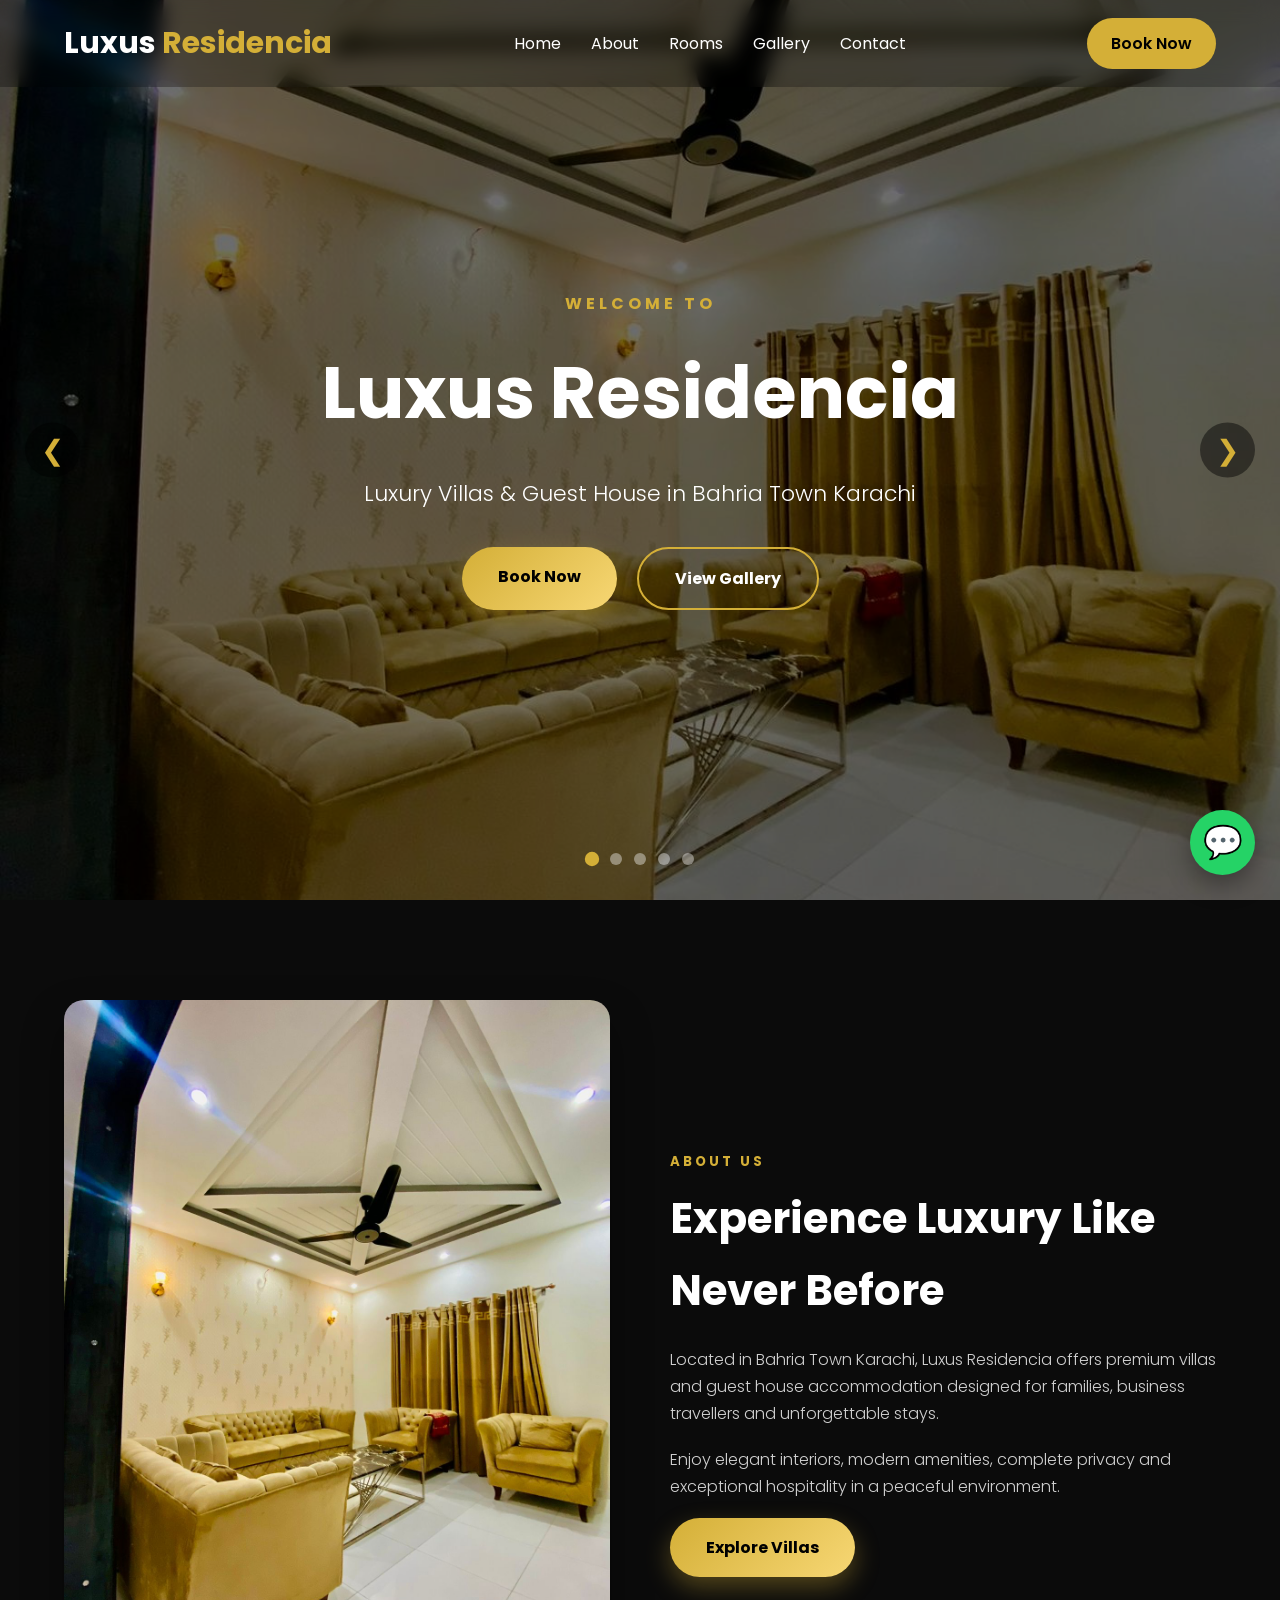
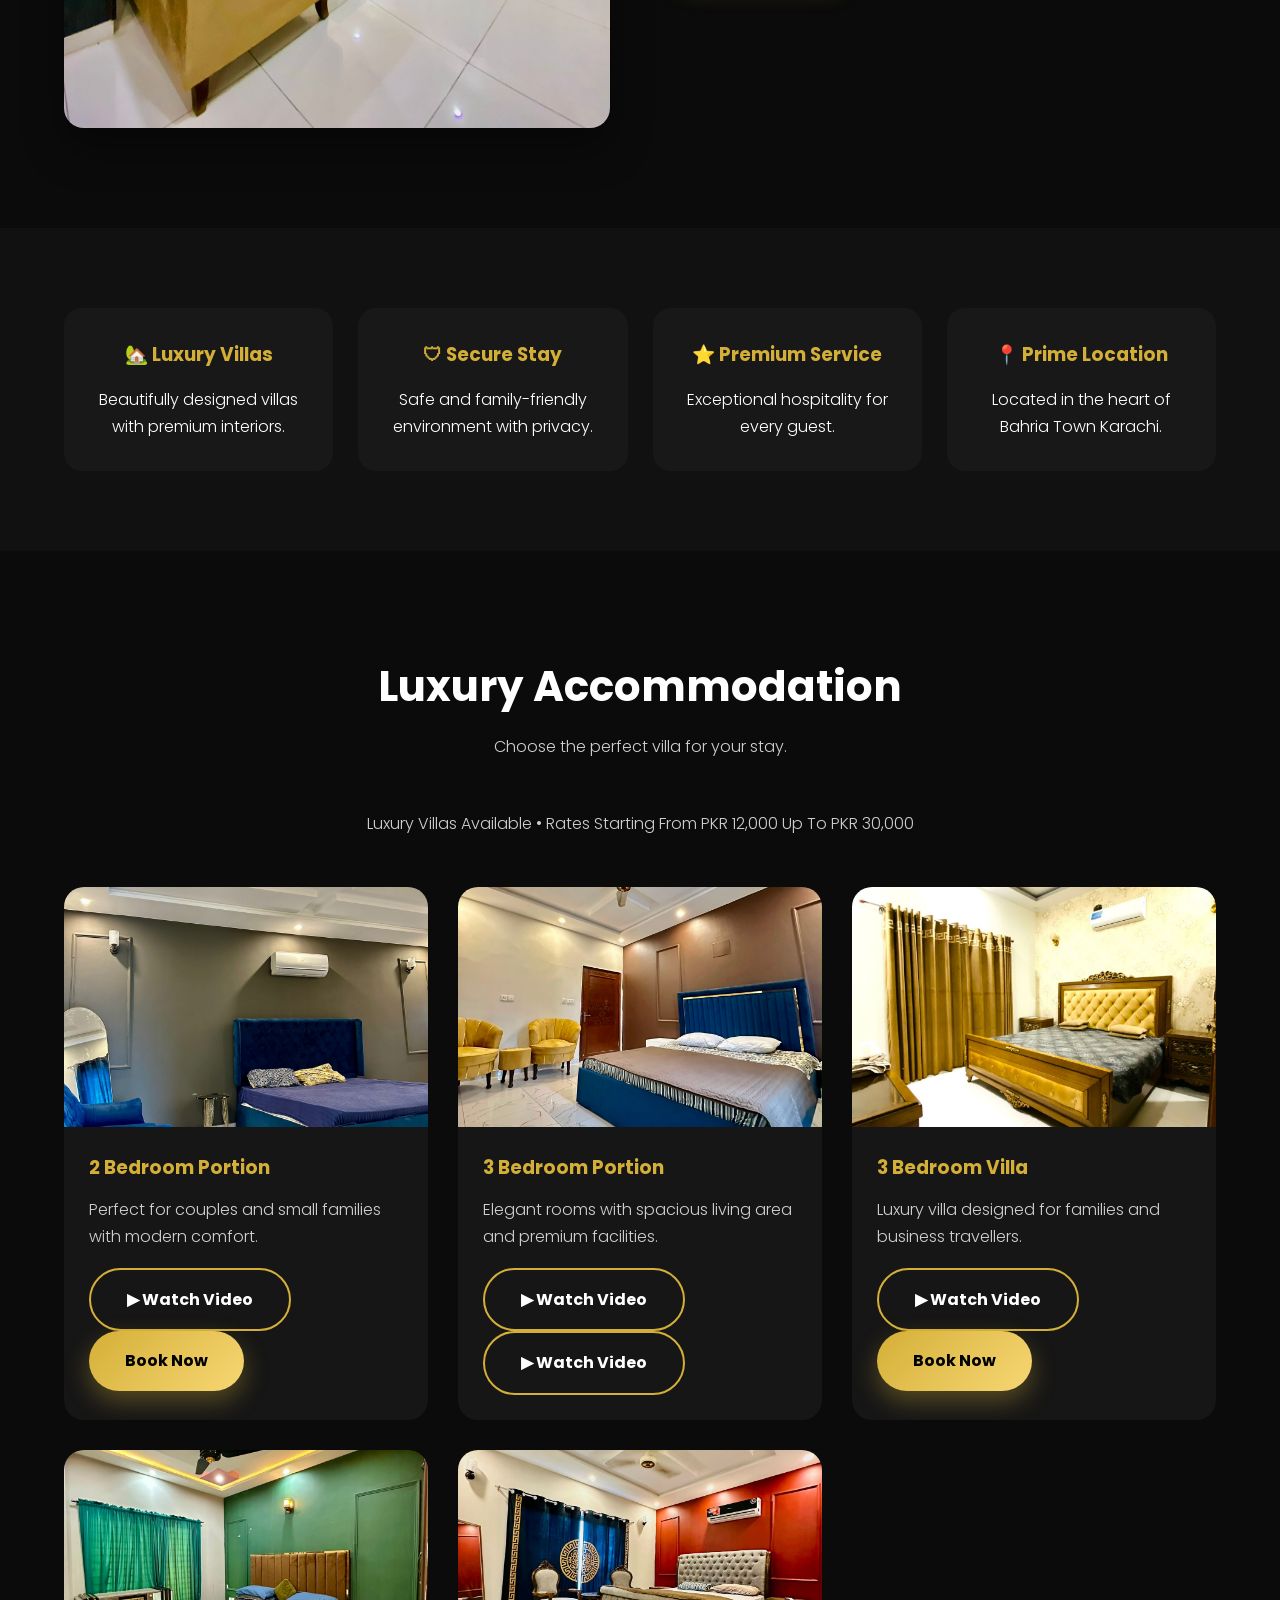
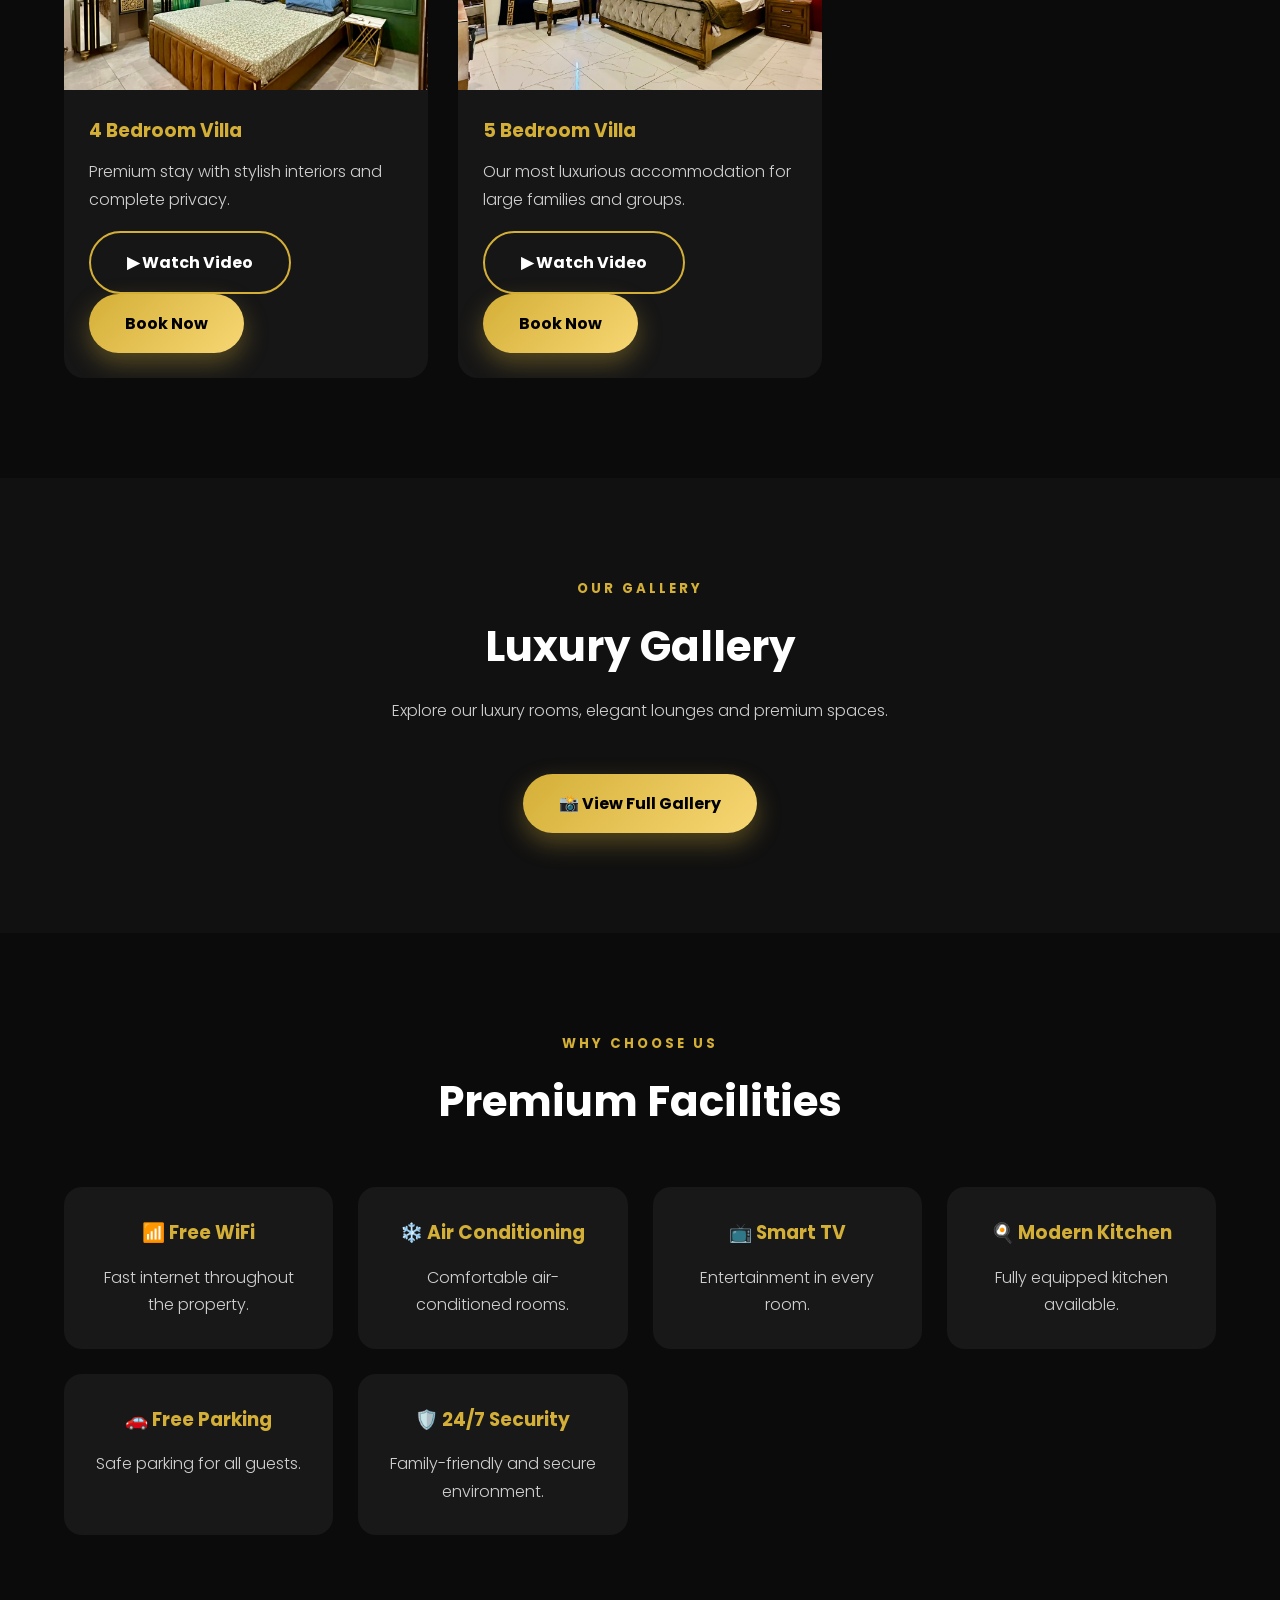
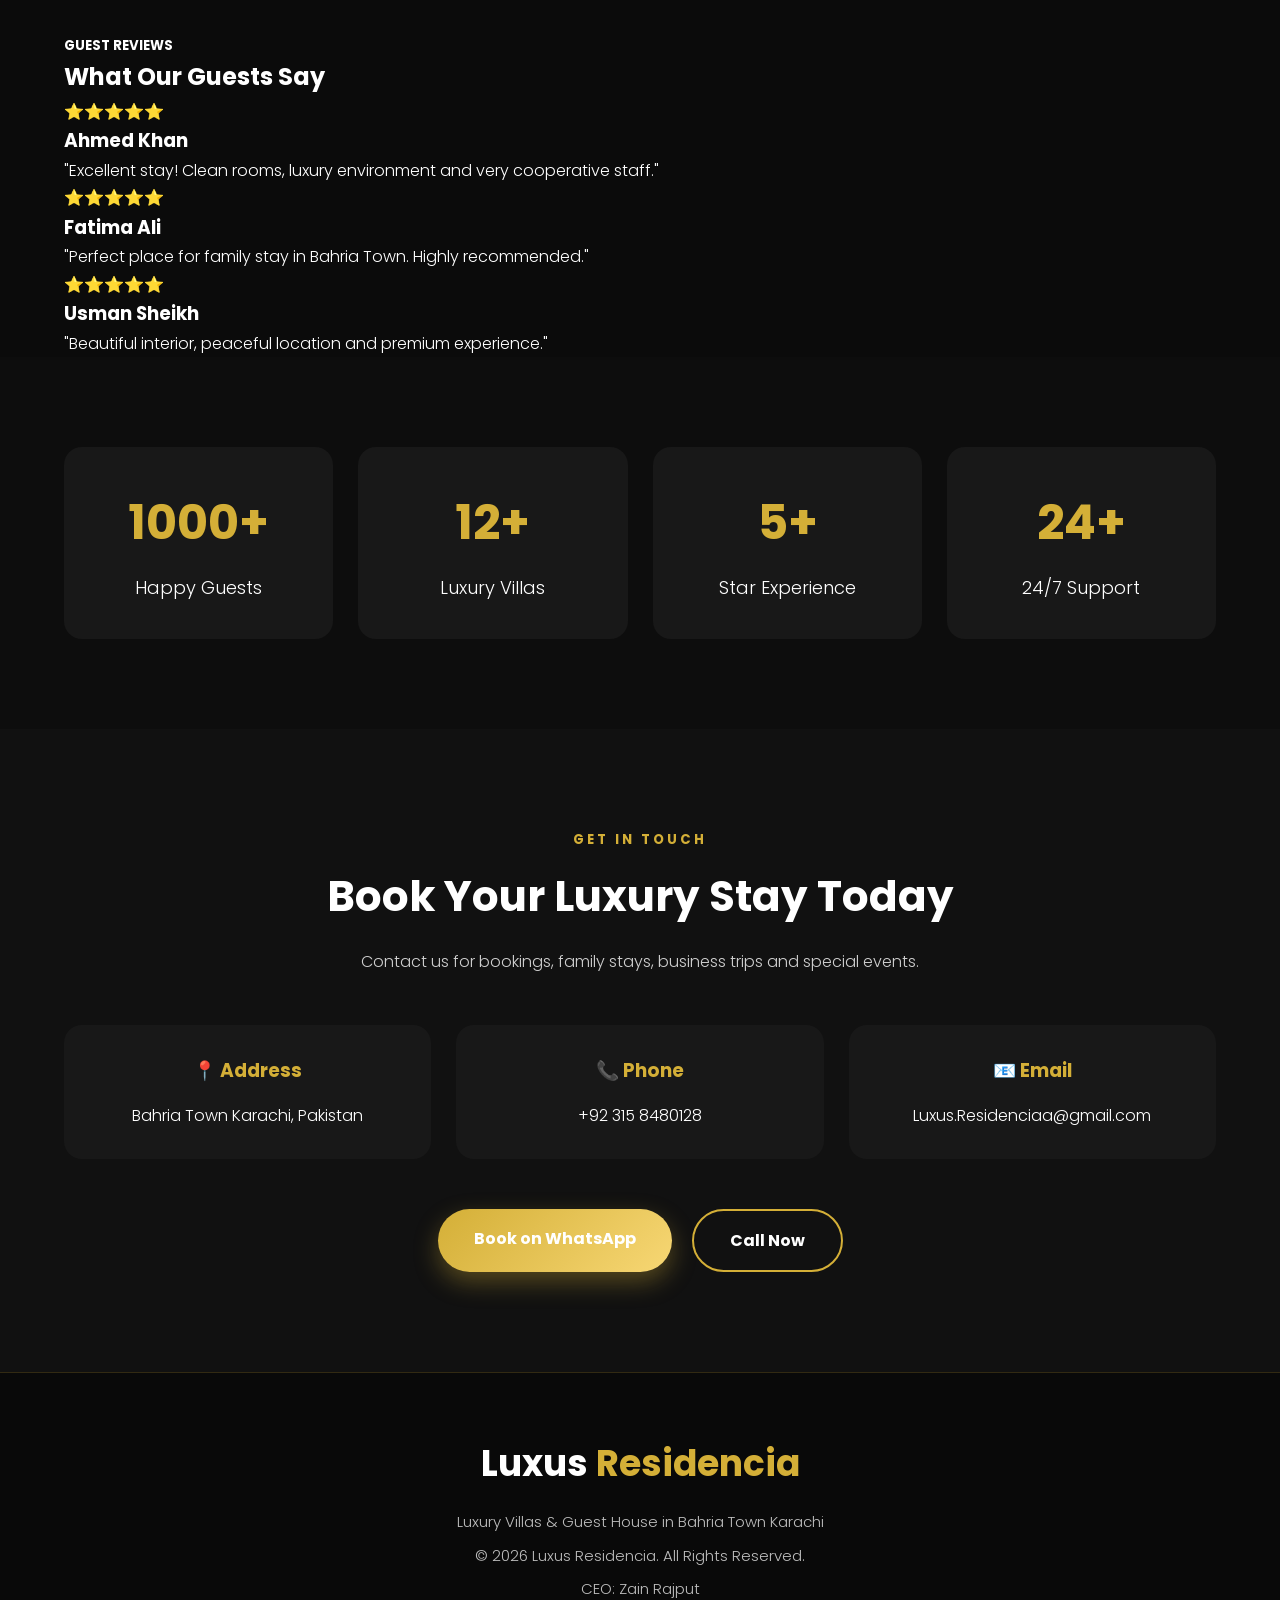
==== index.html @ aa90c777 "Update index.html" ====
<!DOCTYPE html>
<html lang="en">
<head>

<meta charset="UTF-8">
<meta name="viewport" content="width=device-width, initial-scale=1.0">

<title>Luxus Residencia | Luxury Villas in Bahria Town Karachi</title>

<meta name="description" content="Luxury Villas & Guest House in Bahria Town Karachi">

<link rel="stylesheet" href="style.css">

<link rel="stylesheet" href="https://unpkg.com/aos@2.3.4/dist/aos.css">

<link rel="preconnect" href="https://fonts.googleapis.com">
<link rel="preconnect" href="https://fonts.gstatic.com" crossorigin>

<link href="https://fonts.googleapis.com/css2?family=Poppins:wght@300;400;500;600;700&display=swap" rel="stylesheet">

</head>

<body>

<header>

<div class="container">

<a href="#" class="logo">

Luxus <span>Residencia</span>

</a>

<div class="menu-toggle">
☰
</div>

<nav>

<a href="#home">Home</a>

<a href="#about">About</a>

<a href="#rooms">Rooms</a>

<a href="#gallery">Gallery</a>

<a href="#contact">Contact</a>

</nav>

<a href="https://wa.me/923158480128" class="book-btn">

Book Now

</a>

</div>

</header>

<section id="home" class="hero">

<div class="slider">

<div class="slide active" style="background-image:url('assets/images/73622761-bc6d-4f70-af88-040042ba6a45.jpeg');"></div>

<div class="slide" style="background-image:url('assets/images/b86ce86a-72ea-4d7c-b155-952bad46bfec.jpeg');"></div>

<div class="slide" style="background-image:url('assets/images/0df788c8-f683-4eb8-944d-8cddc53eee13.jpeg');"></div>

<div class="slide" style="background-image:url('assets/images/e236e7cc-f355-461d-840b-bfc8ca16a40f.jpeg');"></div>

<div class="slide" style="background-image:url('assets/images/c1f268db-6c2a-49a6-a8f5-987cd6724ee6.jpeg');"></div>

<div class="overlay"></div>

</div>

<div class="hero-content" data-aos="zoom-in">

<h4>WELCOME TO</h4>

<h1>Luxus Residencia</h1>

<p>

Luxury Villas & Guest House in Bahria Town Karachi

</p>

<div class="hero-buttons">

<a href="https://wa.me/923158480128" class="btn">

Book Now

</a>

<a href="#gallery" class="btn outline">

View Gallery

</a>

</div>

</div>

<div class="slider-controls">
    <button id="prevSlide">&#10094;</button>
    <button id="nextSlide">&#10095;</button>
</div>

<div class="slider-dots">
    <span class="dot active"></span>
    <span class="dot"></span>
    <span class="dot"></span>
    <span class="dot"></span>
    <span class="dot"></span>
</div>

</section>

<section id="about" class="about" data-aos="fade-up">

<div class="container">

<div class="about-image">

<img src="assets/images/73622761-bc6d-4f70-af88-040042ba6a45.jpeg" alt="Luxus Residencia Lounge">

</div>

<div class="about-content">

<h5>ABOUT US</h5>

<h2>Experience Luxury Like Never Before</h2>

<p>

Located in Bahria Town Karachi, Luxus Residencia offers premium villas and guest house accommodation designed for families, business travellers and unforgettable stays.

</p>

<p>

Enjoy elegant interiors, modern amenities, complete privacy and exceptional hospitality in a peaceful environment.

</p>

<a href="#rooms" class="btn">

Explore Villas

</a>

</div>

</div>

</section>

<section class="features">

<div class="container">

<div class="feature-card">

<h3>🏡 Luxury Villas</h3>

<p>Beautifully designed villas with premium interiors.</p>

</div>

<div class="feature-card">

<h3>🛡 Secure Stay</h3>

<p>Safe and family-friendly environment with privacy.</p>

</div>

<div class="feature-card">

<h3>⭐ Premium Service</h3>

<p>Exceptional hospitality for every guest.</p>

</div>

<div class="feature-card">

<h3>📍 Prime Location</h3>

<p>Located in the heart of Bahria Town Karachi.</p>

</div>

</div>

</section>

<section id="rooms" class="rooms">

<div class="container">

<h2>Luxury Accommodation</h2>

<p class="section-text">

Choose the perfect villa for your stay.

</p>

<p class="section-text">
Luxury Villas Available • Rates Starting From PKR 12,000 Up To PKR 30,000
</p>

<div class="room-grid">

<div class="room-card">

<img src="assets/images/b86ce86a-72ea-4d7c-b155-952bad46bfec.jpeg" alt="2 Bedroom Portion">

<div class="room-content">

<h3>2 Bedroom Portion</h3>

<p>Perfect for couples and small families with modern comfort.</p>

  
<a href="2bed-video.html" class="btn outline">
▶ Watch Video
</a>


<a href="https://wa.me/923158480128" class="btn">
Book Now
</a>

</div>

</div>

<div class="room-card">

<img src="assets/images/bd69c52e-aa39-4967-a890-5e2aaa2ffd8e.jpeg" alt="3 Bedroom Portion">

<div class="room-content">

<h3>3 Bedroom Portion</h3>

<p>Elegant rooms with spacious living area and premium facilities.</p>


<a href="assets/videos/48afcce3-6dfc-4bf8-9d96-36359e95336b.mp4"

class="btn outline">
▶ Watch Video
</a>


<a href="3bed-portion-video.html" class="btn outline">
▶ Watch Video
</a>

</div>

</div>

<div class="room-card">

<img src="assets/images/c1f268db-6c2a-49a6-a8f5-987cd6724ee6.jpeg" alt="3 Bedroom Villa">

<div class="room-content">

<h3>3 Bedroom Villa</h3>

<p>Luxury villa designed for families and business travellers.</p>

  
<a href="assets/videos/73c7a2af-4c19-4d70-87aa-6e0ea548b5a5.mov"

class="btn outline">
▶ Watch Video
</a>


<a href="https://wa.me/923158480128" class="btn">
Book Now
</a>

</div>

</div>

<div class="room-card">

<img src="assets/images/be29e044-446a-40db-a747-fe86ca1f7066.jpeg" alt="4 Bedroom Villa">

<div class="room-content">

<h3>4 Bedroom Villa</h3>

<p>Premium stay with stylish interiors and complete privacy.</p>


<a href="assets/videos/627deb5b-4187-4fb4-9457-8796ba1899fa.mp4"

class="btn outline">
▶ Watch Video
</a>


<a href="https://wa.me/923158480128" class="btn">
Book Now
</a>

</div>

</div>

<div class="room-card">

<img src="assets/images/ca168af1-ffed-423a-b455-b1e4827cb5eb.jpeg" alt="5 Bedroom Villa">

<div class="room-content">

<h3>5 Bedroom Villa</h3>

<p>Our most luxurious accommodation for large families and groups.</p>

  
<a href="assets/videos/7b8f4e2d-7a87-454f-a47c-8b74ba7e536a.mp4"

class="btn outline">
▶ Watch Video
</a>


<a href="https://wa.me/923158480128" class="btn">
Book Now
</a>
    
</div>

</div>

</div>

</div>

</section>

<section id="gallery" class="gallery-section">

<div class="container">

<h5>OUR GALLERY</h5>

<h2>Luxury Gallery</h2>

<p class="section-text">
Explore our luxury rooms, elegant lounges and premium spaces.
</p>

<div style="text-align:center; margin-top:40px;">

<a href="gallery.html" class="btn">
📸 View Full Gallery
</a>

</div>

</div>

</section>

<section class="amenities">

<div class="container">

<h5>WHY CHOOSE US</h5>

<h2>Premium Facilities</h2>

<div class="amenities-grid">

<div class="amenity">
<h3>📶 Free WiFi</h3>
<p>Fast internet throughout the property.</p>
</div>

<div class="amenity">
<h3>❄️ Air Conditioning</h3>
<p>Comfortable air-conditioned rooms.</p>
</div>

<div class="amenity">
<h3>📺 Smart TV</h3>
<p>Entertainment in every room.</p>
</div>

<div class="amenity">
<h3>🍳 Modern Kitchen</h3>
<p>Fully equipped kitchen available.</p>
</div>

<div class="amenity">
<h3>🚗 Free Parking</h3>
<p>Safe parking for all guests.</p>
</div>

<div class="amenity">
<h3>🛡️ 24/7 Security</h3>
<p>Family-friendly and secure environment.</p>
</div>

</div>

</div>

</section>

<section class="reviews">

<div class="container">

<h5>GUEST REVIEWS</h5>

<h2>What Our Guests Say</h2>

<div class="review-grid">

<div class="review-card">
⭐⭐⭐⭐⭐
<h3>Ahmed Khan</h3>
<p>"Excellent stay! Clean rooms, luxury environment and very cooperative staff."</p>
</div>

<div class="review-card">
⭐⭐⭐⭐⭐
<h3>Fatima Ali</h3>
<p>"Perfect place for family stay in Bahria Town. Highly recommended."</p>
</div>

<div class="review-card">
⭐⭐⭐⭐⭐
<h3>Usman Sheikh</h3>
<p>"Beautiful interior, peaceful location and premium experience."</p>
</div>

</div>

</div>

</section>
 <section class="stats">

<div class="container">

<div class="stats-grid">

<div class="stat-box">
<h2 class="counter" data-target="1000">0</h2>
<p>Happy Guests</p>
</div>

<div class="stat-box">
<h2 class="counter" data-target="12">0</h2>
<p>Luxury Villas</p>
</div>

<div class="stat-box">
<h2 class="counter" data-target="5">0</h2>
<p>Star Experience</p>
</div>

<div class="stat-box">
<h2 class="counter" data-target="24">0</h2>
<p>24/7 Support</p>
</div>

</div>

</div>

</section> 
<section id="contact" class="contact">

<div class="container">

<h5>GET IN TOUCH</h5>

<h2>Book Your Luxury Stay Today</h2>

<p class="section-text">

Contact us for bookings, family stays, business trips and special events.

</p>

<div class="contact-grid">

<div class="contact-card">

<h3>📍 Address</h3>

<p>Bahria Town Karachi, Pakistan</p>

</div>

<div class="contact-card">

<h3>📞 Phone</h3>

<p>+92 315 8480128</p>

</div>

<div class="contact-card">

<h3>📧 Email</h3>

<p>Luxus.Residenciaa@gmail.com</p>

</div>

</div>

<div class="contact-buttons">

<a href="https://wa.me/923158480128" class="btn">
Book on WhatsApp
</a>

<a href="tel:+923158480128" class="btn outline">
Call Now
</a>

</div>

</div>

</section>


<footer>

<div class="container">

<h2>Luxus <span>Residencia</span></h2>

<p>
Luxury Villas & Guest House in Bahria Town Karachi
</p>

<p>
© 2026 Luxus Residencia. All Rights Reserved.
</p>

<p>
CEO: Zain Rajput
</p>

</div>

</footer>

<a href="https://wa.me/923158480128" class="whatsapp" target="_blank">
💬
</a>

<script src="script.js?v=999"></script>

<script src="https://unpkg.com/aos@2.3.4/dist/aos.js"></script>

<script>
AOS.init({
duration:1000,
once:true
});
</script>

<div id="loader">
    <h1>Luxus <span>Residencia</span></h1>
</div>

<div id="lightbox" class="lightbox">
    <span class="close-lightbox">&times;</span>
    <img id="lightbox-img" src="" alt="">
</div>


<div id="videoPopup" class="video-popup">
    <div class="video-box">
        <span class="close-video">&times;</span>
        <div id="videoPopup" class="video-popup">
    <div class="video-box">
        <span class="close-video">&times;</span>
        <video id="popupVideo" controls playsinline></video>
    </div>
</div>
    </div>
</div>



</body>
---- style.css ----
/* ===========================
   RESET
=========================== */

*{
margin:0;
padding:0;
box-sizing:border-box;
}

html{
scroll-behavior:smooth;
}

body{
font-family:'Poppins',sans-serif;
background:#0b0b0b;
color:#ffffff;
line-height:1.7;
overflow-x:hidden;
}

img{
width:100%;
display:block;
}

a{
text-decoration:none;
}

.container{
width:90%;
max-width:1200px;
margin:auto;
}

/* ===========================
HEADER
=========================== */

header{
position:fixed;
top:0;
left:0;
width:100%;
z-index:1000;
background:rgba(0,0,0,.25);
backdrop-filter:blur(10px);
-webkit-backdrop-filter:blur(10px);
transition:all .4s ease;
}

header .container{
display:flex;
justify-content:space-between;
align-items:center;
padding:18px 0;
}

.logo{
font-size:30px;
font-weight:700;
color:#fff;
}

.logo span{
color:#d4af37;
}

nav{
display:flex;
gap:30px;
}

nav a{
color:#fff;
font-size:16px;
transition:.3s;
}

nav a:hover{
color:#d4af37;
}

.book-btn{
background:#d4af37;
color:#000;
padding:12px 24px;
border-radius:40px;
font-weight:600;
transition:.3s;
}

.book-btn:hover{
transform:translateY(-3px);
}

/* ===========================
HERO
=========================== */

.hero{
position:relative;
height:100vh;
display:flex;
align-items:center;
justify-content:center;
text-align:center;
overflow:hidden;
}

.overlay{
position:absolute;
inset:0;
background:rgba(0,0,0,.60);
}

.hero-content{
position:relative;
z-index:2;
max-width:800px;
padding:20px;
}

.hero-content h4{
letter-spacing:4px;
color:#d4af37;
margin-bottom:15px;
}

.hero-content h1{
font-size:72px;
margin-bottom:20px;
}

.hero-content p{
font-size:22px;
margin-bottom:35px;
}

.hero-buttons{
display:flex;
justify-content:center;
gap:20px;
flex-wrap:wrap;
}

.btn{
background:linear-gradient(135deg,#d4af37,#f7d774);
color:#000;
padding:16px 36px;
border-radius:50px;
font-weight:700;
display:inline-block;
text-decoration:none;
box-shadow:0 10px 25px rgba(212,175,55,.35);
transition:all .35s ease;
}

.btn:hover{
transform:translateY(-6px) scale(1.05);
box-shadow:0 18px 35px rgba(212,175,55,.55);
}

.outline{
background:transparent;
color:#fff;
border:2px solid #d4af37;
box-shadow:none;
}

.outline:hover{
background:#d4af37;
color:#000;
transform:translateY(-6px) scale(1.05);
box-shadow:0 18px 35px rgba(212,175,55,.45);
}

/* ===========================
ABOUT
=========================== */

.about{
padding:100px 0;
}

.about .container{
display:grid;
grid-template-columns:1fr 1fr;
gap:60px;
align-items:center;
}

.about-image img{
border-radius:20px;
box-shadow:0 20px 40px rgba(0,0,0,.4);
}

.about-content h5{
color:#d4af37;
letter-spacing:3px;
margin-bottom:10px;
}

.about-content h2{
font-size:42px;
margin-bottom:20px;
}

.about-content p{
color:#d0d0d0;
margin-bottom:18px;
}


/* ===========================
FEATURES
=========================== */

.features{
padding:80px 0;
background:#111;
}

.features .container{
display:grid;
grid-template-columns:repeat(auto-fit,minmax(240px,1fr));
gap:25px;
}

.feature-card{
background:#181818;
padding:30px;
border-radius:18px;
text-align:center;
transition:.35s;
border:1px solid transparent;
}

.feature-card:hover{
transform:translateY(-8px);
border-color:#d4af37;
}

.feature-card h3{
margin-bottom:15px;
color:#d4af37;
}


/* ===========================
ROOMS
=========================== */

.rooms{
padding:100px 0;
}

.rooms h2{
text-align:center;
font-size:42px;
margin-bottom:10px;
}

.section-text{
text-align:center;
color:#cfcfcf;
margin-bottom:50px;
}

.room-grid{
display:grid;
grid-template-columns:repeat(auto-fit,minmax(320px,1fr));
gap:30px;
}

.room-card{
background:#161616;
border-radius:20px;
overflow:hidden;
transition:.35s;
}

.room-card:hover{
transform:translateY(-10px);
}

.room-card img{
height:240px;
object-fit:cover;
}

.room-content{
padding:25px;
}

.room-content h3{
margin-bottom:12px;
color:#d4af37;
}

.room-content p{
color:#d0d0d0;
margin-bottom:18px;
}

.room-content h4{
margin-bottom:20px;
font-size:22px;
}

/* ===========================
GALLERY
=========================== */

.gallery-section{
padding:100px 0;
background:#111;
}

.gallery-section h5{
text-align:center;
color:#d4af37;
letter-spacing:3px;
margin-bottom:10px;
}

.gallery-section h2{
text-align:center;
font-size:42px;
margin-bottom:15px;
}

.gallery-grid{
display:grid;
grid-template-columns:repeat(auto-fit,minmax(280px,1fr));
gap:20px;
margin-top:50px;
}

.gallery-grid img{
width:100%;
height:250px;
object-fit:cover;
border-radius:18px;
cursor:pointer;
transition:.4s;
box-shadow:0 10px 25px rgba(0,0,0,.35);
}

.gallery-grid img:hover{
transform:scale(1.05);
}


/* ===========================
AMENITIES
=========================== */

.amenities{
padding:100px 0;
}

.amenities h5{
text-align:center;
color:#d4af37;
letter-spacing:3px;
margin-bottom:10px;
}

.amenities h2{
text-align:center;
font-size:42px;
margin-bottom:50px;
}

.amenities-grid{
display:grid;
grid-template-columns:repeat(auto-fit,minmax(250px,1fr));
gap:25px;
}

.amenity{
background:#181818;
padding:30px;
border-radius:18px;
text-align:center;
transition:.35s;
}

.amenity:hover{
transform:translateY(-8px);
background:#202020;
}

.amenity h3{
color:#d4af37;
margin-bottom:15px;
}

.amenity p{
color:#d0d0d0;
}


/* ===========================
CONTACT
=========================== */

.contact{
padding:100px 0;
background:#111;
}

.contact h5{
text-align:center;
color:#d4af37;
letter-spacing:3px;
margin-bottom:10px;
}

.contact h2{
text-align:center;
font-size:42px;
margin-bottom:15px;
}

.contact-grid{
display:grid;
grid-template-columns:repeat(auto-fit,minmax(250px,1fr));
gap:25px;
margin:50px 0;
}

.contact-card{
background:#181818;
padding:30px;
border-radius:18px;
text-align:center;
}

.contact-card h3{
color:#d4af37;
margin-bottom:15px;
}

.contact-buttons{
display:flex;
justify-content:center;
gap:20px;
flex-wrap:wrap;
margin-top:20px;
}

/* ===========================
FOOTER
=========================== */

footer{
background:#090909;
padding:60px 0 30px;
text-align:center;
border-top:1px solid rgba(212,175,55,.2);
}

footer h2{
font-size:36px;
margin-bottom:15px;
color:#fff;
}

footer h2 span{
color:#d4af37;
}

footer p{
color:#bdbdbd;
margin:8px 0;
font-size:15px;
}


/* ===========================
SCROLLBAR
=========================== */

::-webkit-scrollbar{
width:10px;
}

::-webkit-scrollbar-track{
background:#111;
}

::-webkit-scrollbar-thumb{
background:#d4af37;
border-radius:10px;
}

::-webkit-scrollbar-thumb:hover{
background:#c19b2d;
}


/* ===========================
ANIMATIONS
=========================== */

@keyframes fadeUp{

from{
opacity:0;
transform:translateY(50px);
}

to{
opacity:1;
transform:translateY(0);
}

}

.hero-content,
.about-content,
.feature-card,
.room-card,
.gallery-grid img,
.amenity,
.contact-card{
animation:fadeUp .8s ease;
}


/* ===========================
RESPONSIVE
=========================== */

@media (max-width:992px){

.about .container{
grid-template-columns:1fr;
gap:40px;
}

.hero-content h1{
font-size:56px;
}

.rooms h2,
.gallery-section h2,
.amenities h2,
.contact h2,
.about-content h2{
font-size:36px;
}

}

@media (max-width:768px){

header .container{
flex-direction:column;
gap:15px;
padding:15px 0;
}

nav{
flex-wrap:wrap;
justify-content:center;
gap:15px;
}

.hero{
padding:0 20px;
}

.hero-content h1{
font-size:42px;
}

.hero-content p{
font-size:18px;
}

.hero-buttons{
flex-direction:column;
align-items:center;
}

.book-btn{
display:none;
}

.about,
.rooms,
.gallery-section,
.amenities,
.contact{
padding:70px 0;
}

}

@media (max-width:480px){

.logo{
font-size:24px;
}

.hero-content h1{
font-size:34px;
}

.hero-content h4{
font-size:14px;
letter-spacing:2px;
}

.btn{
width:100%;
text-align:center;
}

.room-grid,
.gallery-grid,
.amenities-grid,
.contact-grid{
grid-template-columns:1fr;
}

}

/* ===========================
FINAL EFFECTS
=========================== */

section{
scroll-margin-top:100px;
}

.btn,
.book-btn,
.room-card,
.feature-card,
.amenity,
.contact-card,
.gallery-grid img{
transition:all .35s ease;
}

.room-card:hover,
.feature-card:hover,
.amenity:hover,
.contact-card:hover{
box-shadow:0 20px 40px rgba(212,175,55,.20);
}

.gallery-grid img:hover{
box-shadow:0 20px 40px rgba(212,175,55,.30);
}

.about-image img,
.room-card img{
transition:transform .5s ease;
}

.about-image:hover img,
.room-card:hover img{
transform:scale(1.08);
}

h1,h2,h3,h4,h5{
font-weight:700;
}

p{
font-weight:300;
}

::selection{
background:#d4af37;
color:#000;
}

body{
animation:pageFade .8s ease;
}

@keyframes pageFade{
from{
opacity:0;
}
to{
opacity:1;
}
}

html{
    scroll-padding-top:90px;
}

.contact a{
color:#ffffff;
text-decoration:none;
}

.contact a:hover{
color:#d4af37;
}

/* WhatsApp Floating Button */

.whatsapp{
position:fixed;
bottom:25px;
right:25px;
width:65px;
height:65px;
background:#25D366;
color:#fff;
font-size:32px;
display:flex;
justify-content:center;
align-items:center;
border-radius:50%;
box-shadow:0 10px 25px rgba(0,0,0,.35);
z-index:9999;
transition:.3s;
}

.whatsapp:hover{
transform:scale(1.12);
box-shadow:0 15px 35px rgba(37,211,102,.45);
}

header.scrolled{
background:#0b0b0b;
box-shadow:0 8px 25px rgba(0,0,0,.45);
}

/* ===========================
MOBILE MENU
=========================== */

.menu-toggle{
display:none;
font-size:30px;
color:#fff;
cursor:pointer;
}

@media (max-width:768px){

.menu-toggle{
display:block;
}

nav{
display:none;
flex-direction:column;
position:absolute;
top:80px;
left:0;
width:100%;
background:#111;
padding:20px 0;
}

nav.active{
display:flex;
}

nav a{
margin:12px 0;
text-align:center;
}

}

.hero-content h4{
animation:fadeDown 1s ease;
}

.hero-content h1{
animation:fadeUp 1.2s ease;
}

.hero-content p{
animation:fadeUp 1.4s ease;
}

.hero-buttons{
animation:fadeUp 1.6s ease;
}

@keyframes fadeDown{
from{
opacity:0;
transform:translateY(-40px);
}
to{
opacity:1;
transform:translateY(0);
}
}

@keyframes fadeUp{
from{
opacity:0;
transform:translateY(40px);
}
to{
opacity:1;
transform:translateY(0);
}
}m

/* LOADER */

#loader{
position:fixed;
top:0;
left:0;
width:100%;
height:100%;
background:#0b0b0b;
display:flex;
justify-content:center;
align-items:center;
z-index:99999;
transition:opacity .6s ease, visibility .6s ease;
}

#loader h1{
font-size:48px;
color:#fff;
}

#loader span{
color:#d4af37;
}

#loader.hide{
opacity:0;
visibility:hidden;
}

/* Stats Section */

.stats{
padding:90px 0;
background:#0d0d0d;
}

.stats-grid{
display:grid;
grid-template-columns:repeat(auto-fit,minmax(180px,1fr));
gap:25px;
text-align:center;
}

.stat-box{
background:#181818;
padding:35px;
border-radius:18px;
transition:.3s;
}

.stat-box:hover{
transform:translateY(-8px);
}

.stat-box h2{
font-size:48px;
color:#d4af37;
margin-bottom:10px;
}

.stat-box p{
color:#fff;
font-size:18px;
}

/* ===========================
GALLERY PAGE
=========================== */

.gallery-header{
padding:30px 0;
background:#0b0b0b;
border-bottom:1px solid rgba(212,175,55,.2);
}

.gallery-header .container{
display:flex;
justify-content:space-between;
align-items:center;
}

.gallery-page{
padding:80px 0;
background:#111;
min-height:100vh;
}

.gallery-page h5{
color:#d4af37;
letter-spacing:3px;
text-align:center;
margin-bottom:10px;
}

.gallery-page h2{
text-align:center;
font-size:42px;
margin-bottom:15px;
}

.gallery-page .section-text{
text-align:center;
max-width:700px;
margin:0 auto 50px;
color:#ccc;
}

.gallery-grid{
display:grid;
grid-template-columns:repeat(auto-fit,minmax(300px,1fr));
gap:25px;
}

.gallery-grid img{
width:100%;
height:250px;
object-fit:cover;
border-radius:18px;
cursor:pointer;
transition:.35s;
box-shadow:0 10px 30px rgba(0,0,0,.35);
}

.gallery-grid img:hover{
transform:scale(1.05);
box-shadow:0 20px 40px rgba(212,175,55,.25);
}

.slider{
position:absolute;
top:0;
left:0;
width:100%;
height:100%;
z-index:0;
overflow:hidden;
}

.slide{
position:absolute;
width:100%;
height:100%;
background-size:cover;
background-position:center;
opacity:0;
transition:opacity 1.5s ease-in-out;
}

.slide.active{
opacity:1;
}

.overlay{
position:absolute;
top:0;
left:0;
width:100%;
height:100%;
background:rgba(0,0,0,.55);
z-index:1;
}

.hero-content{
position:relative;
z-index:2;
}

/* ===== Slider Controls ===== */

.slider-controls{
position:absolute;
top:50%;
left:0;
width:100%;
display:flex;
justify-content:space-between;
transform:translateY(-50%);
padding:0 25px;
z-index:5;
pointer-events:none;
}

.slider-controls button{
pointer-events:auto;
width:55px;
height:55px;
border:none;
border-radius:50%;
background:rgba(0,0,0,.45);
color:#d4af37;
font-size:28px;
cursor:pointer;
transition:.3s;
}

.slider-controls button:hover{
background:#d4af37;
color:#000;
}

.slider-dots{
position:absolute;
bottom:35px;
left:50%;
transform:translateX(-50%);
display:flex;
gap:12px;
z-index:5;
}

.slider-dots .dot{
width:12px;
height:12px;
border-radius:50%;
background:rgba(255,255,255,.4);
cursor:pointer;
transition:.3s;
}

.slider-dots .dot.active{
background:#d4af37;
transform:scale(1.2);
}

/* VIDEO POPUP */

.video-popup{
display:none;
position:fixed;
top:0;
left:0;
width:100%;
height:100%;
background:rgba(0,0,0,.92);
justify-content:center;
align-items:center;
z-index:9999;
}

.video-popup.active{
display:flex;
}

.video-box{
position:relative;
width:90%;
max-width:900px;
}

.video-box video{
width:100%;
border-radius:15px;
}

.close-video{
position:absolute;
top:-45px;
right:0;
font-size:40px;
color:#fff;
cursor:pointer;
}

/* ===== Premium Lightbox ===== */

.lightbox{
    position:fixed;
    inset:0;
    background:rgba(0,0,0,.92);
    display:none;
    justify-content:center;
    align-items:center;
    z-index:99999;
    padding:20px;
}

.lightbox.active{
    display:flex;
}

.lightbox img{
    max-width:95%;
    max-height:90vh;
    border-radius:18px;
    box-shadow:0 20px 60px rgba(0,0,0,.7);
    animation:zoomIn .3s ease;
}

.close-lightbox{
    position:absolute;
    top:20px;
    right:30px;
    color:#fff;
    font-size:45px;
    cursor:pointer;
    font-weight:bold;
}

@keyframes zoomIn{
    from{
        transform:scale(.8);
        opacity:0;
    }
    to{
        transform:scale(1);
        opacity:1;
    }
}

/* ===== Video Popup ===== */

.video-popup{
    position:fixed;
    inset:0;
    background:rgba(0,0,0,.9);
    display:none;
    justify-content:center;
    align-items:center;
    z-index:99999;
    padding:20px;
}

.video-popup.active{
    display:flex;
}

.video-box{
    position:relative;
    width:100%;
    max-width:900px;
}

.video-box video{
    width:100%;
    border-radius:15px;
    background:#000;
}

.close-video{
    position:absolute;
    top:-45px;
    right:0;
    color:#fff;
    font-size:40px;
    cursor:pointer;
    font-weight:bold;
}

/* ===== Video Popup ===== */

.video-popup{
    position:fixed;
    top:0;
    left:0;
    width:100%;
    height:100%;
    background:rgba(0,0,0,.85);
    display:none;
    justify-content:center;
    align-items:center;
    z-index:9999;
}

.video-popup.active{
    display:flex;
}

.video-box{
    position:relative;
    width:90%;
    max-width:900px;
}

.video-box video{
    width:100%;
    border-radius:12px;
}

.close-video{
    position:absolute;
    top:-40px;
    right:0;
    font-size:40px;
    color:#fff;
    cursor:pointer;
}

/* ===== LIGHTBOX ===== */

.lightbox{
    position:fixed;
    inset:0;
    background:rgba(0,0,0,.9);
    display:none;
    justify-content:center;
    align-items:center;
    z-index:9999;
}

.lightbox.active{
    display:flex;
}

.lightbox img{
    max-width:90%;
    max-height:90%;
    border-radius:12px;
}

.close-lightbox{
    position:absolute;
    top:20px;
    right:30px;
    font-size:40px;
    color:#fff;
    cursor:pointer;
}

/* ===== VIDEO POPUP ===== */

.video-popup{
    position:fixed;
    inset:0;
    background:rgba(0,0,0,.9);
    display:none;
    justify-content:center;
    align-items:center;
    z-index:9999;
}

.video-popup.active{
    display:flex;
}

.video-box{
    width:90%;
    max-width:900px;
    position:relative;
}

.video-box video{
    width:100%;
    border-radius:12px;
}

.close-video{
    position:absolute;
    top:-45px;
    right:0;
    font-size:40px;
    color:#fff;
    cursor:pointer;
}

.play-video {
    display: none !important;
}
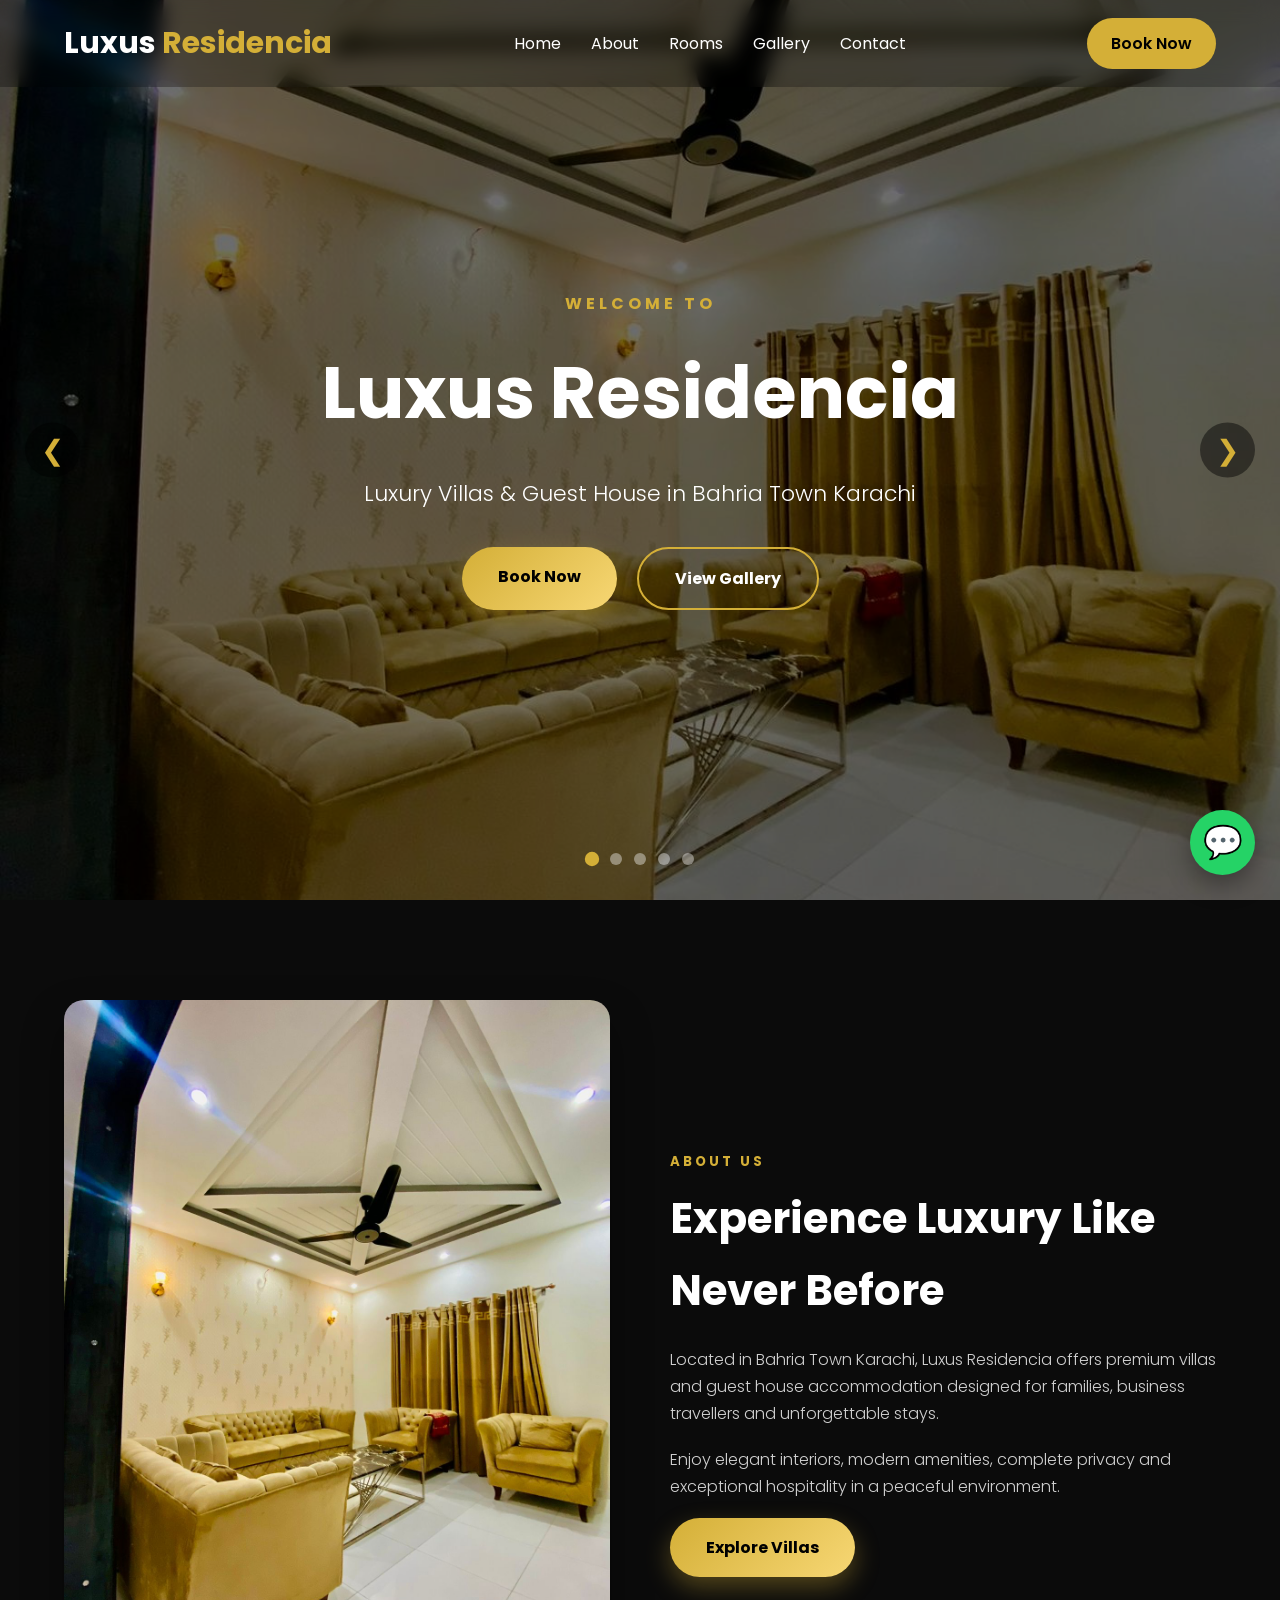
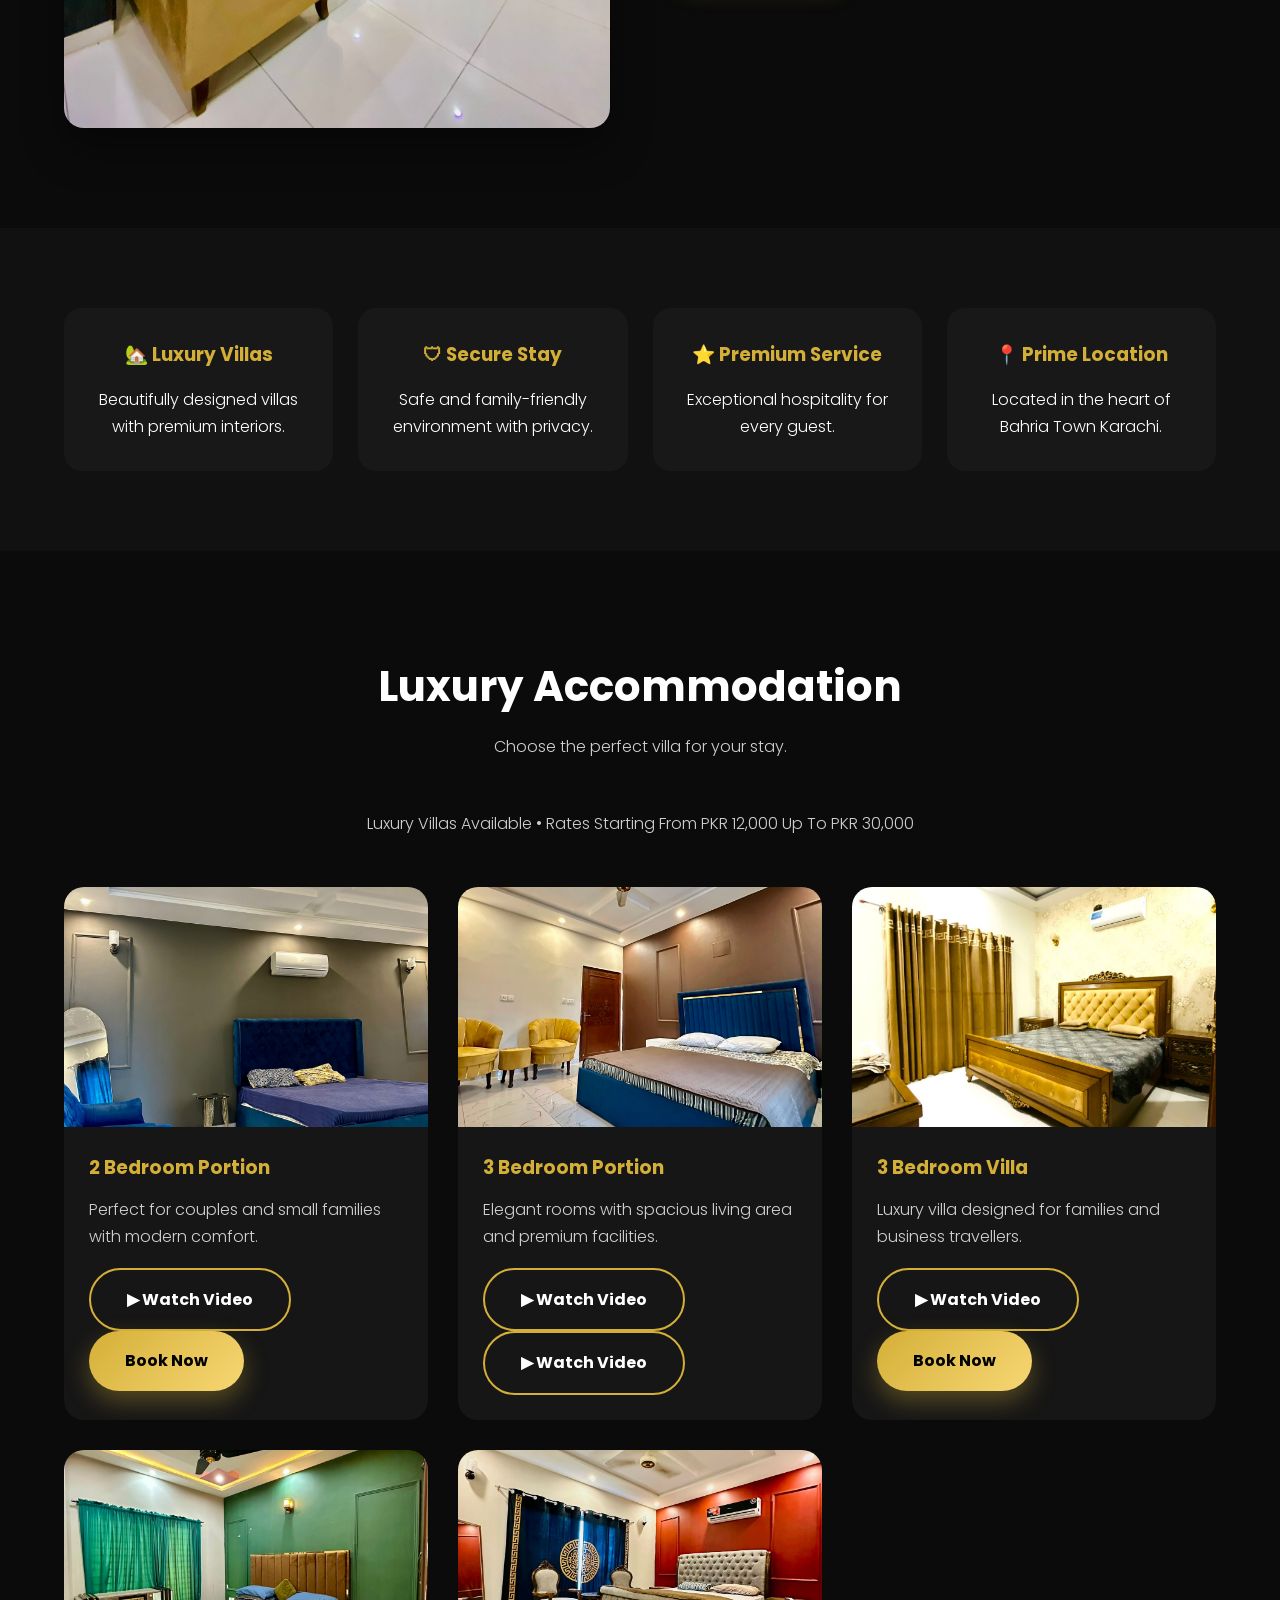
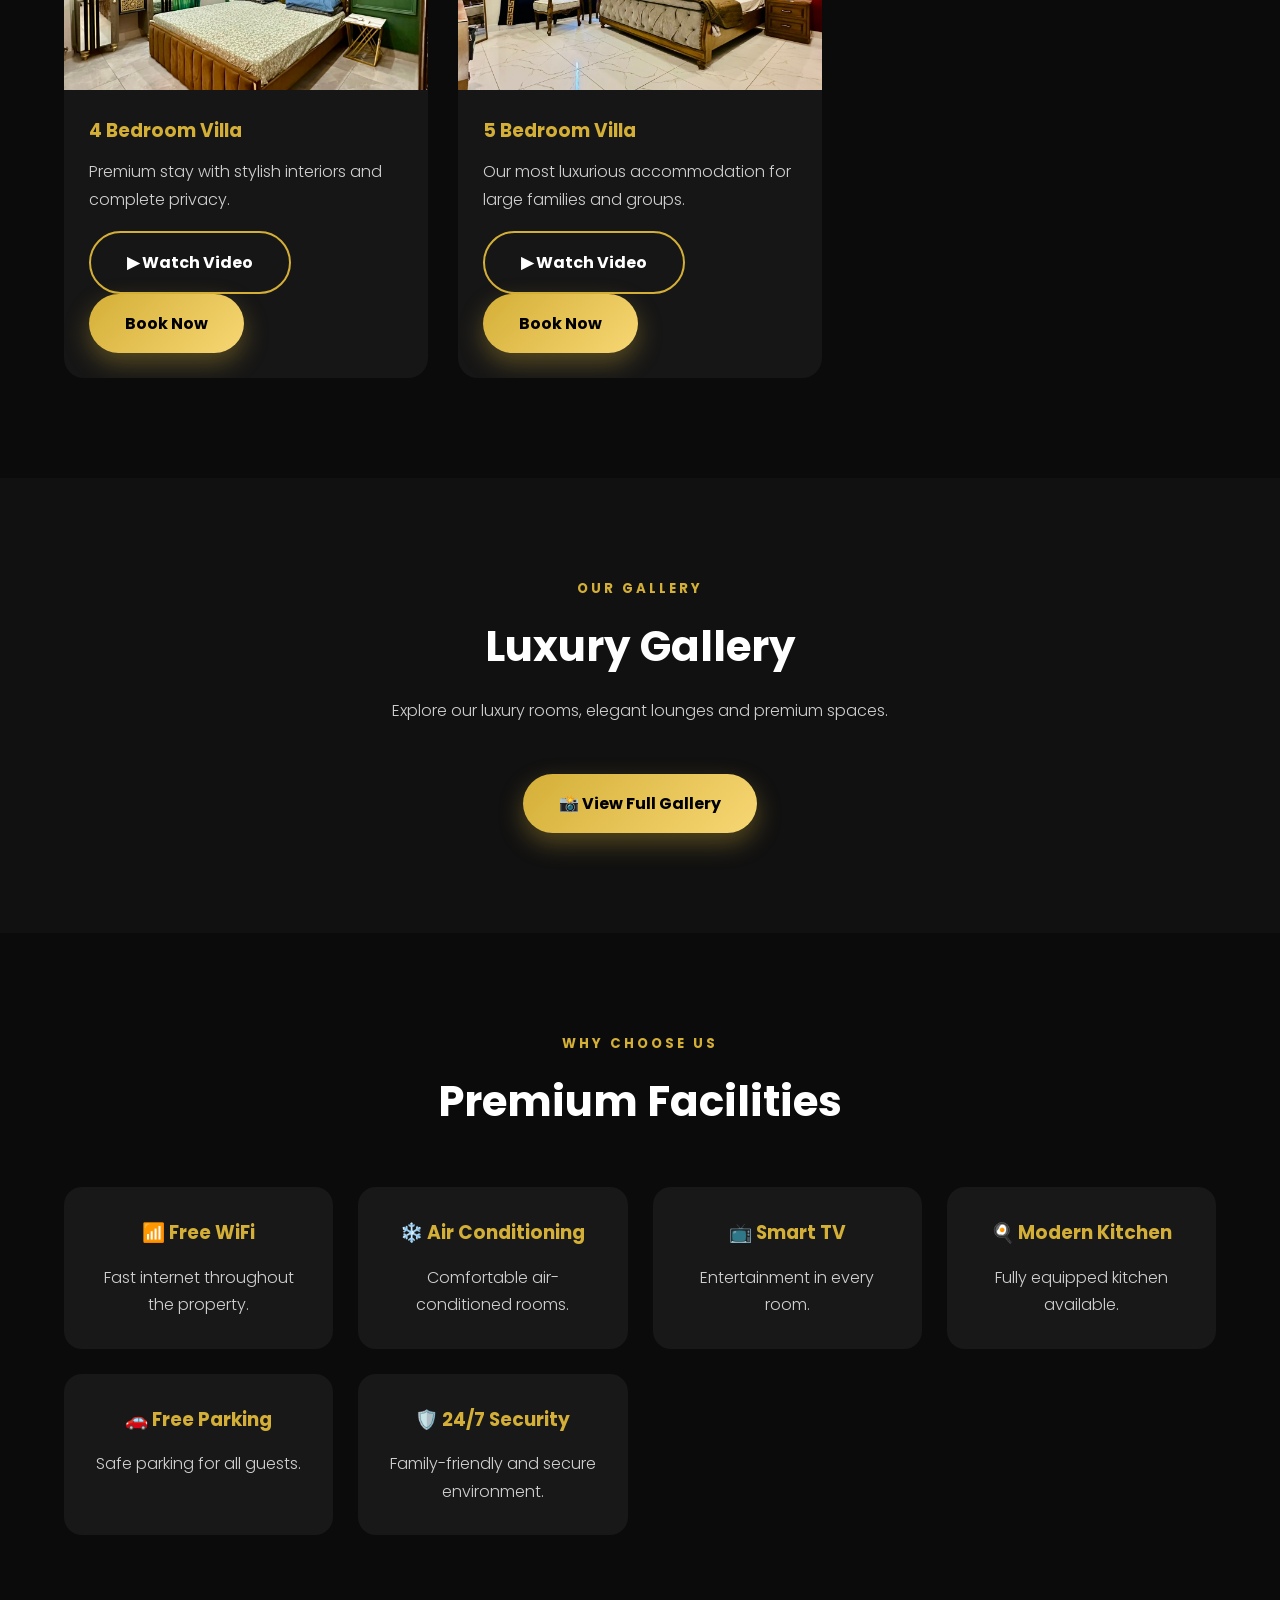
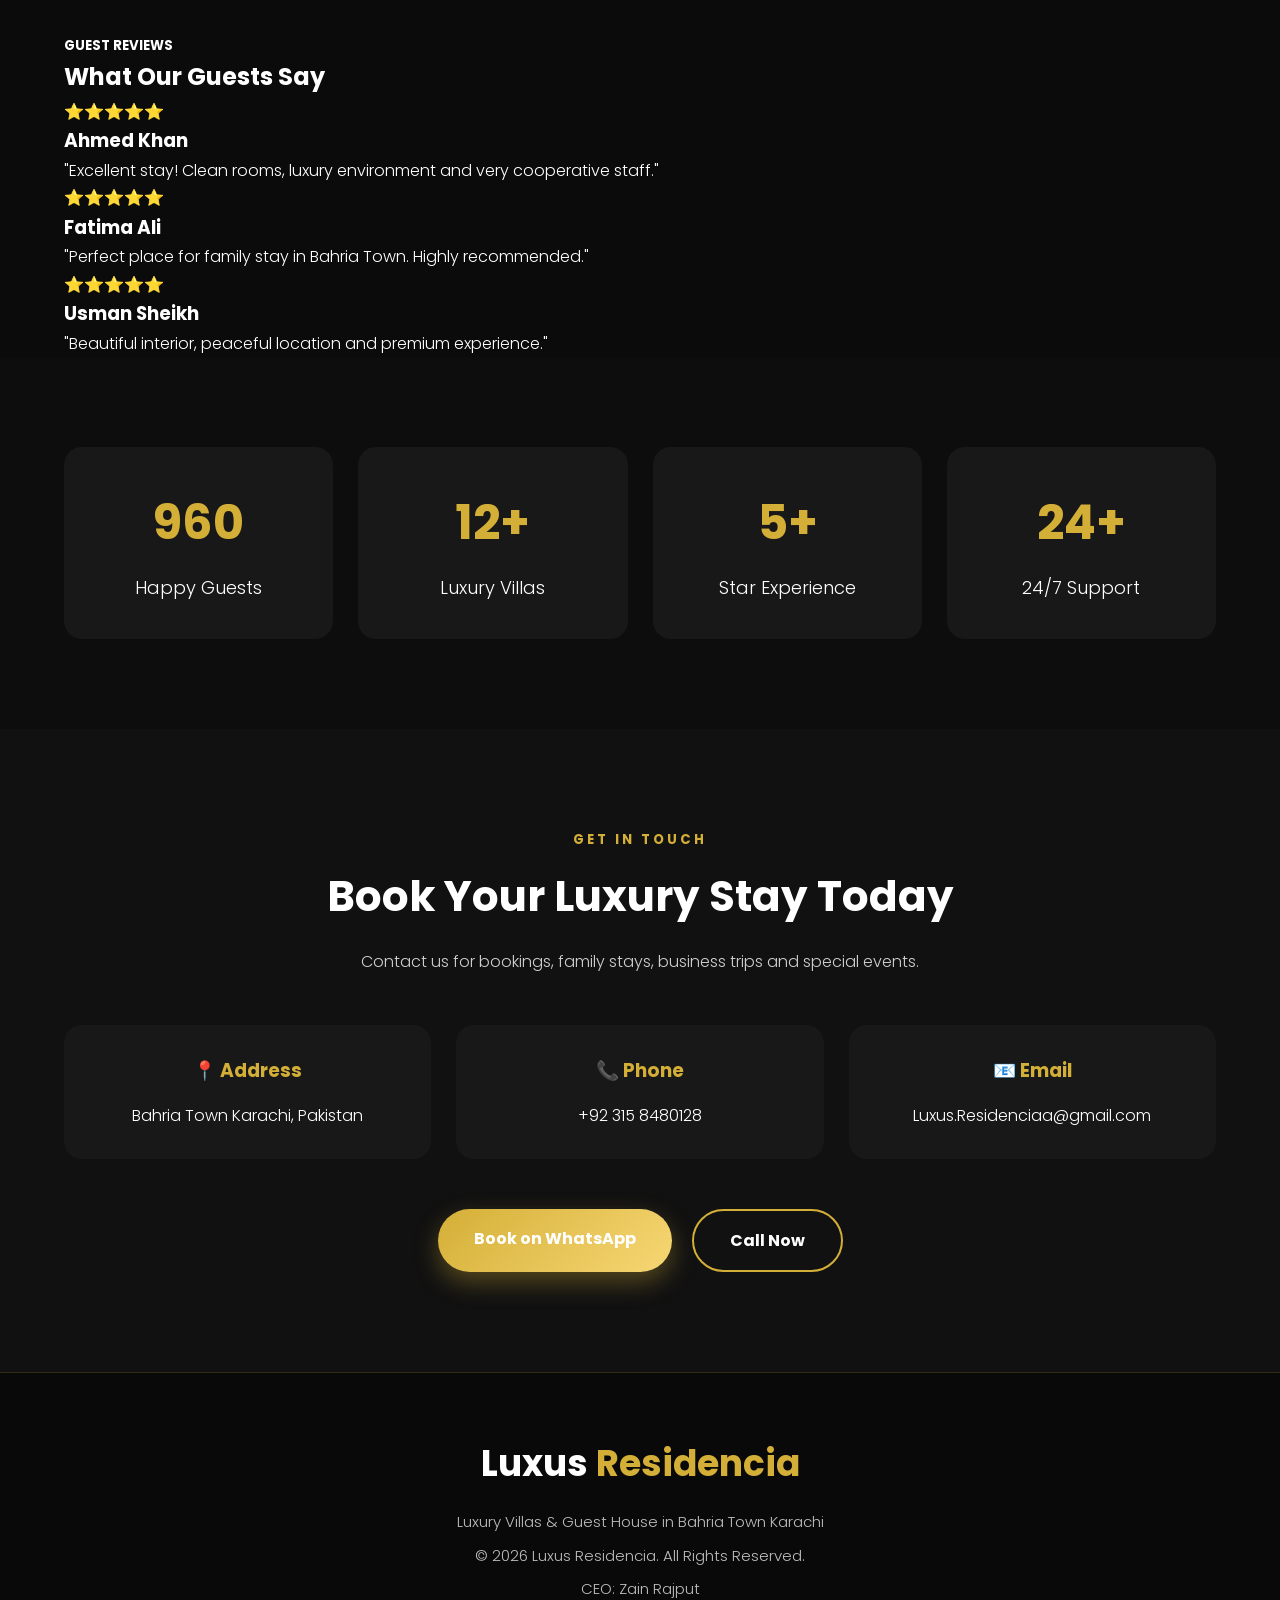
==== commit a4edae5c: "Update index.html" ====
--- a/index.html
+++ b/index.html
@@ -282,9 +282,7 @@
 <p>Luxury villa designed for families and business travellers.</p>
 
   
-<a href="assets/videos/73c7a2af-4c19-4d70-87aa-6e0ea548b5a5.mov"
-
-class="btn outline">
+<a href="3bed-villa-video.html" class="btn outline">
 ▶ Watch Video
 </a>
 
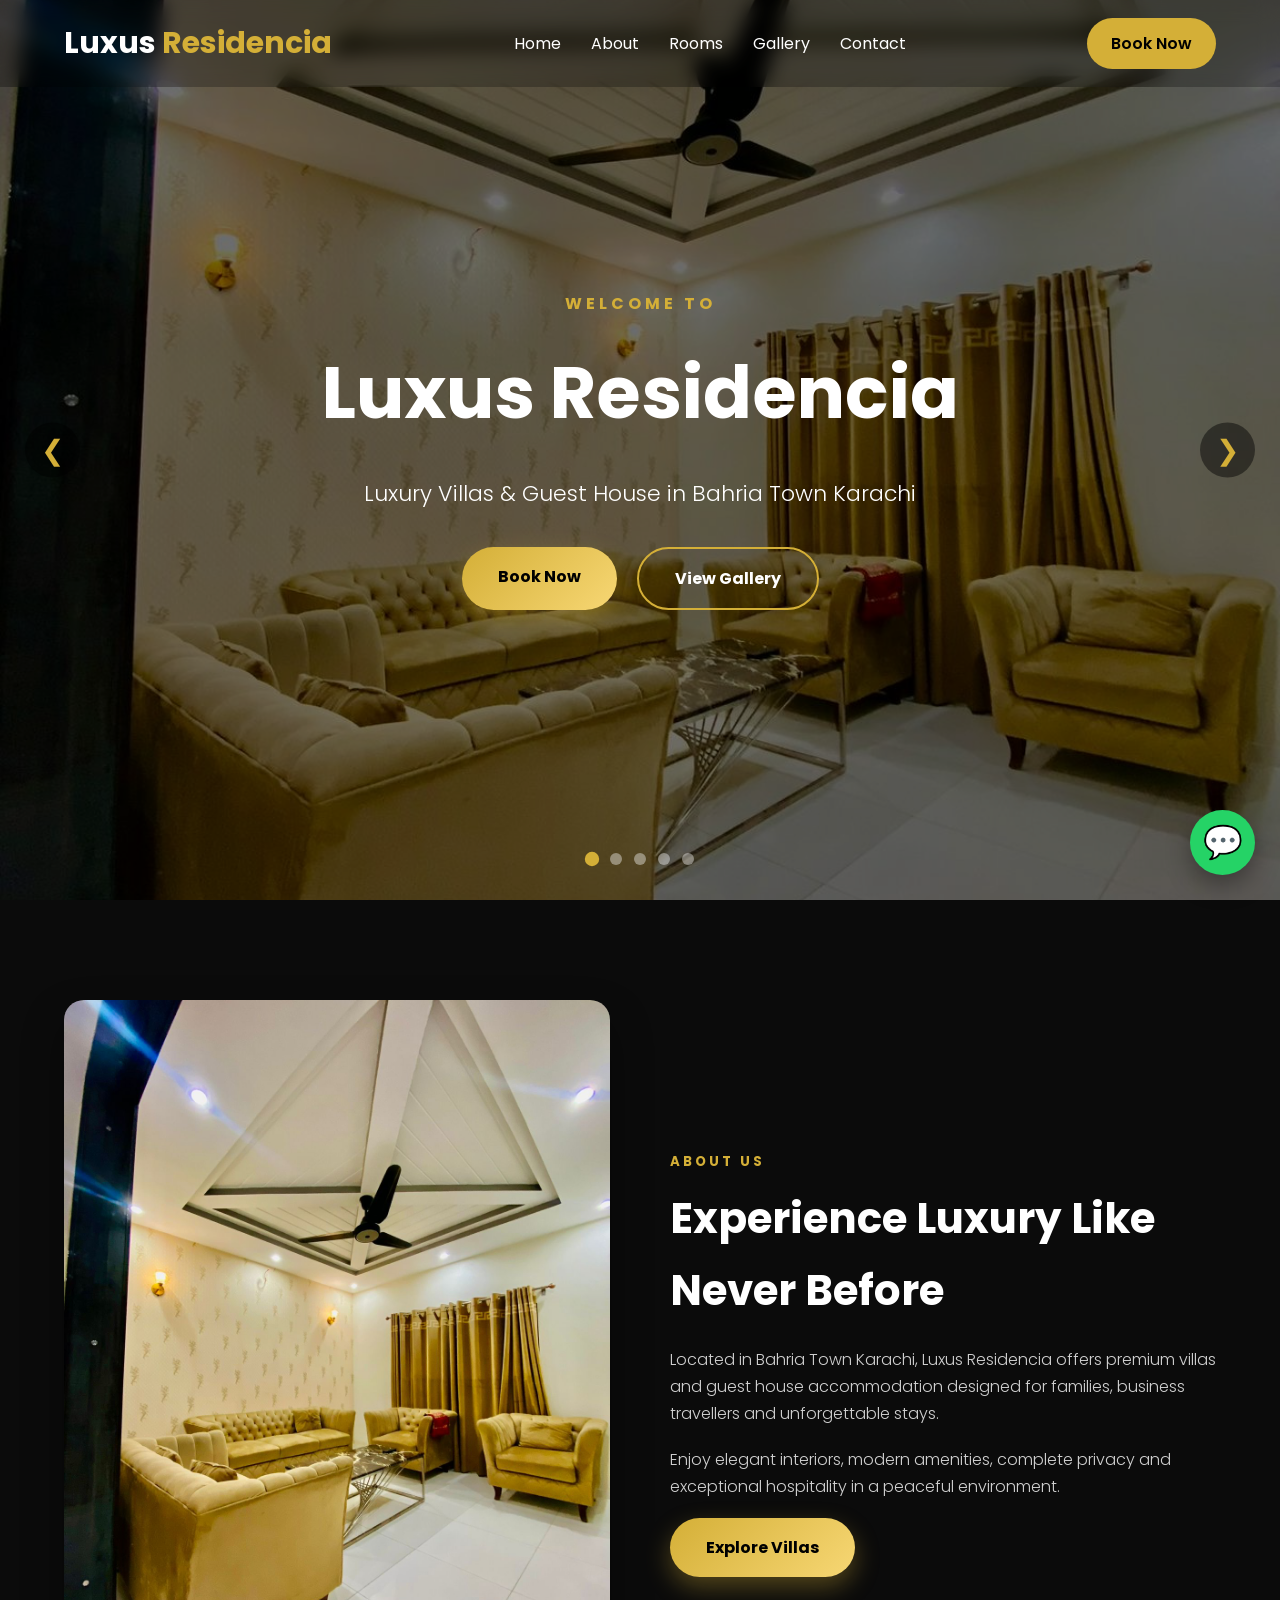
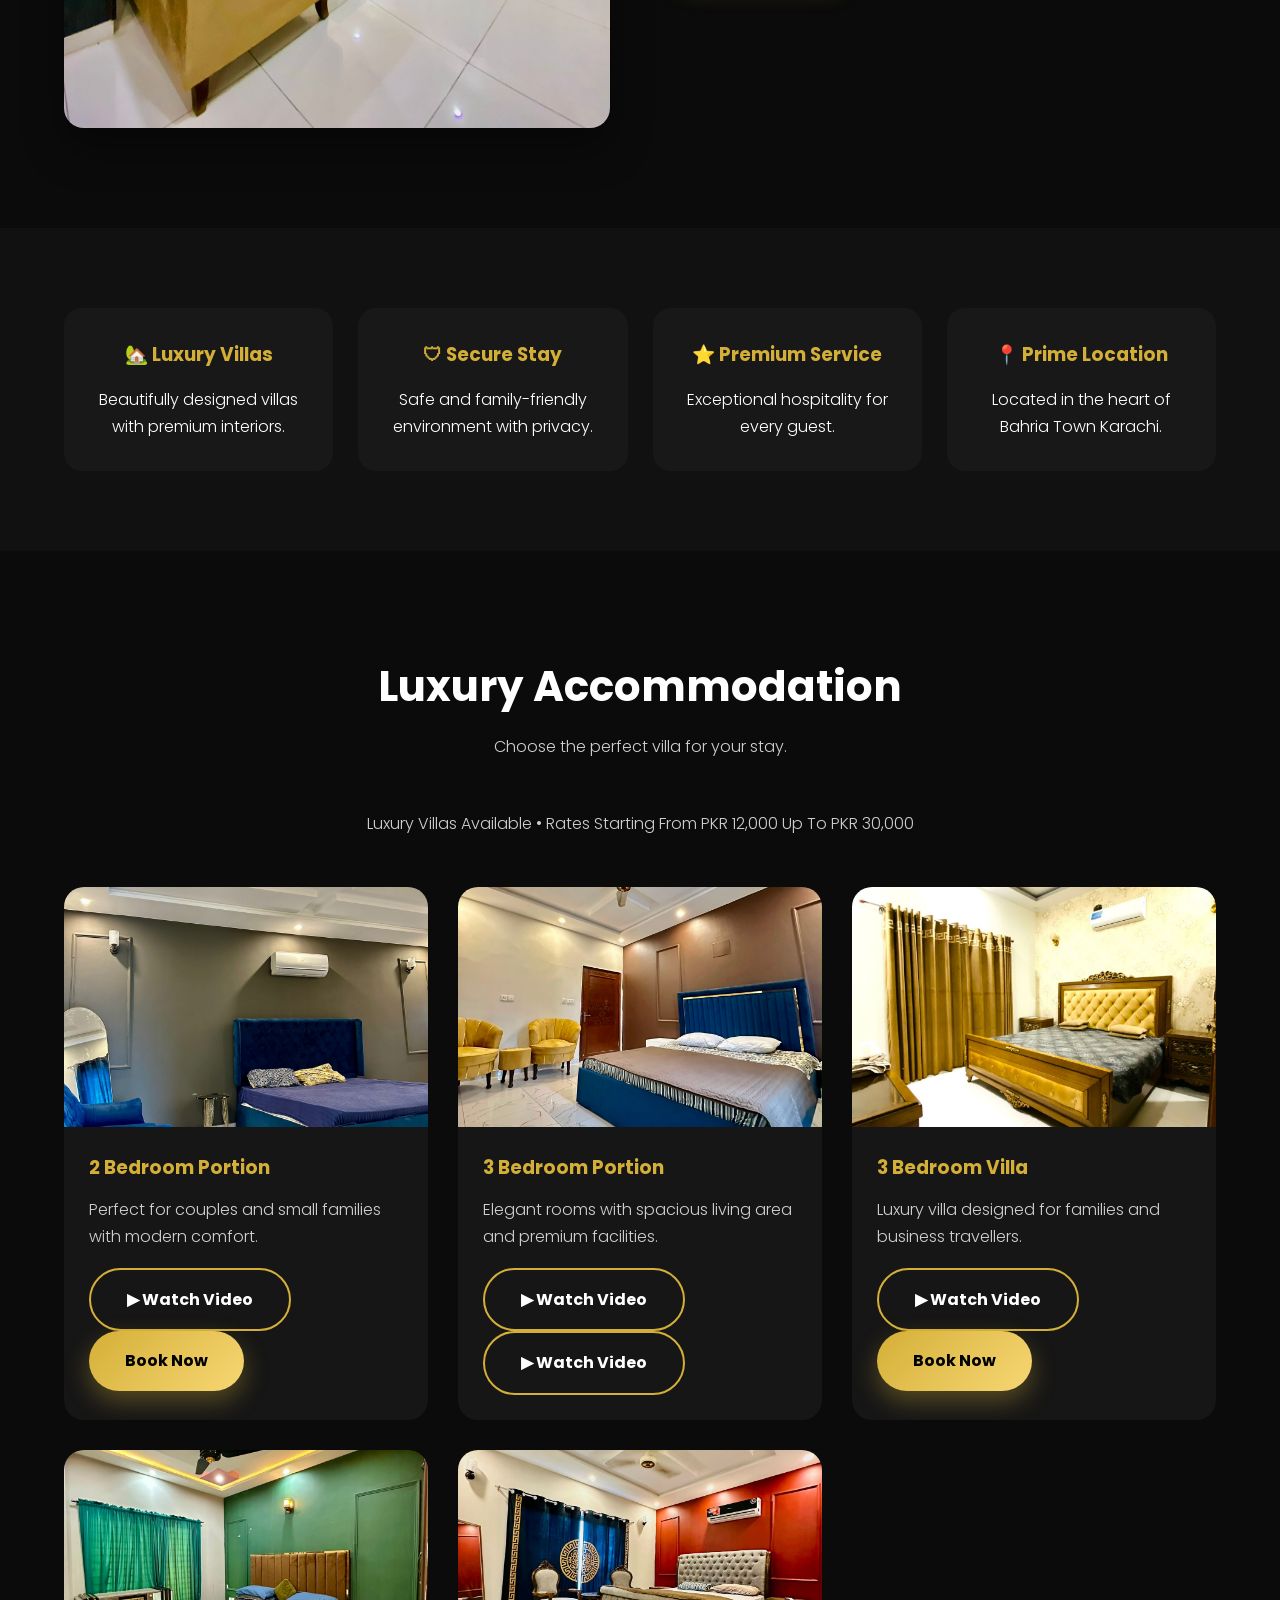
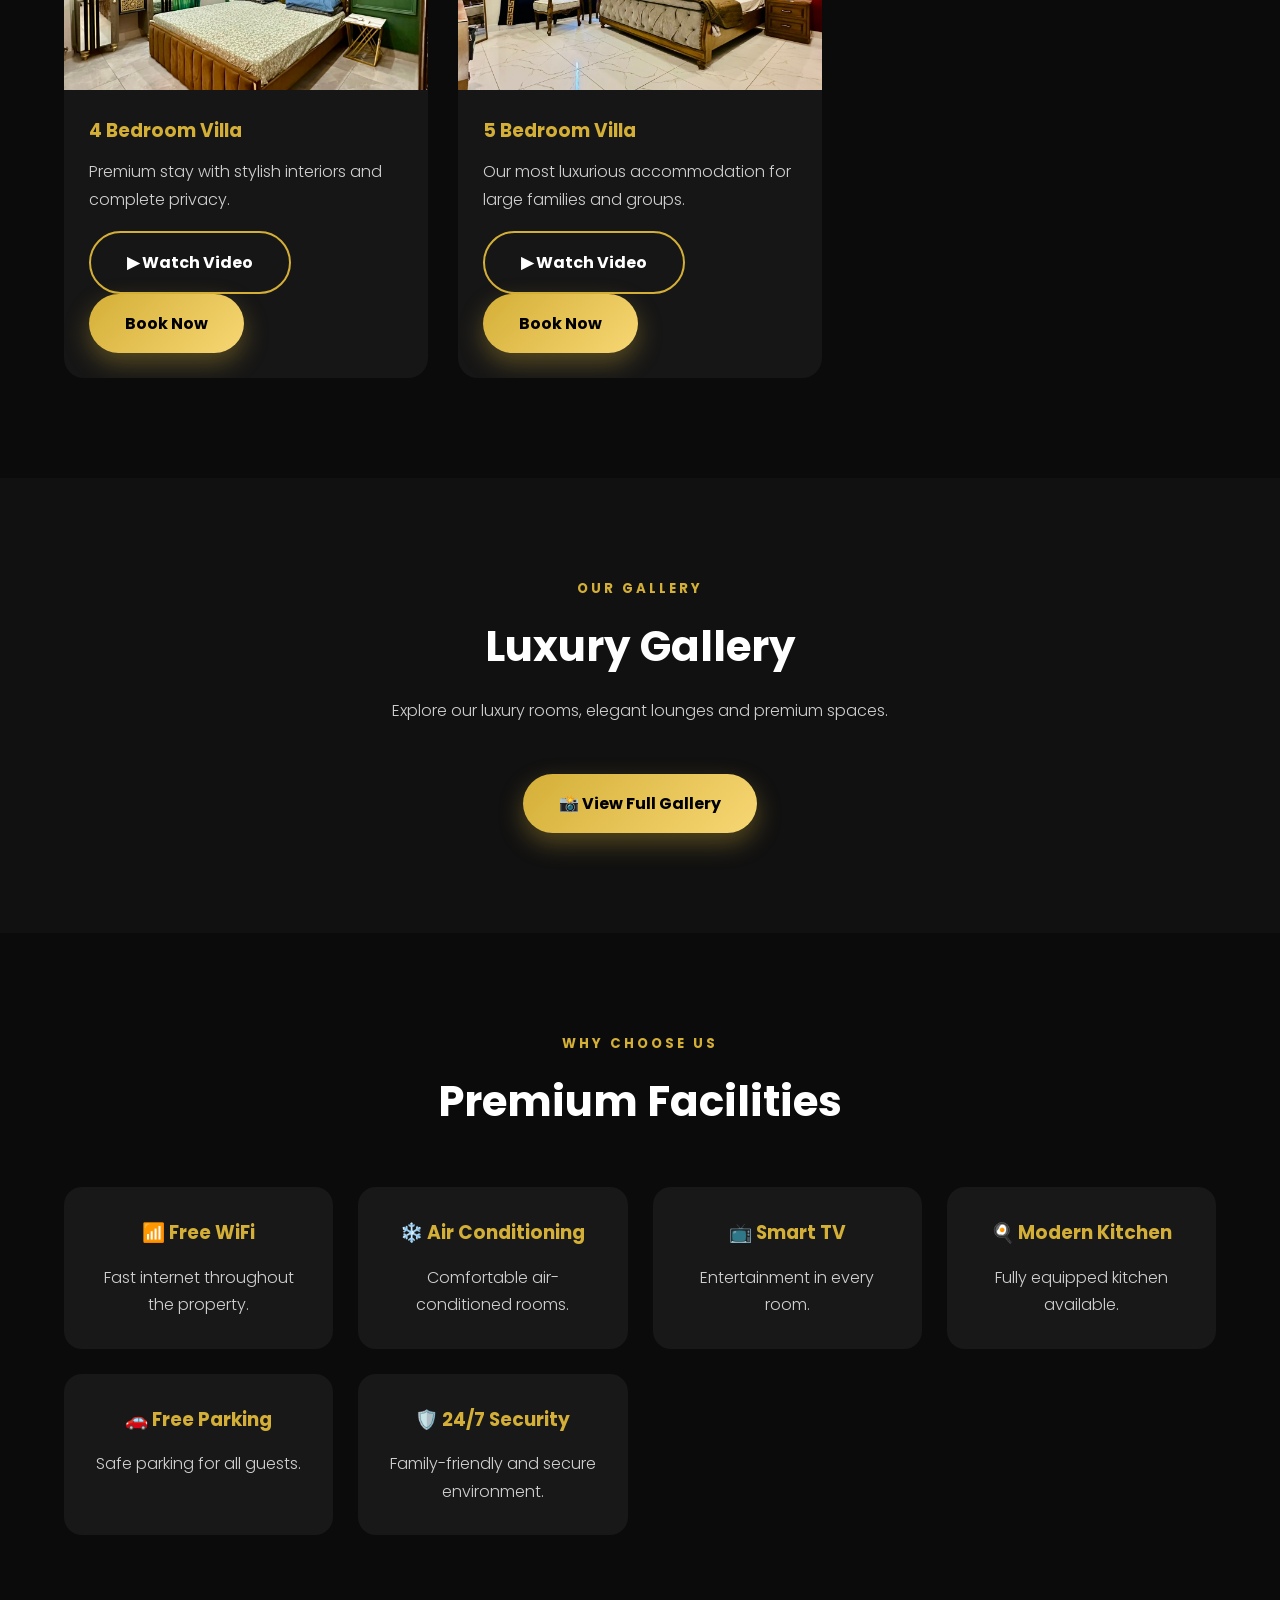
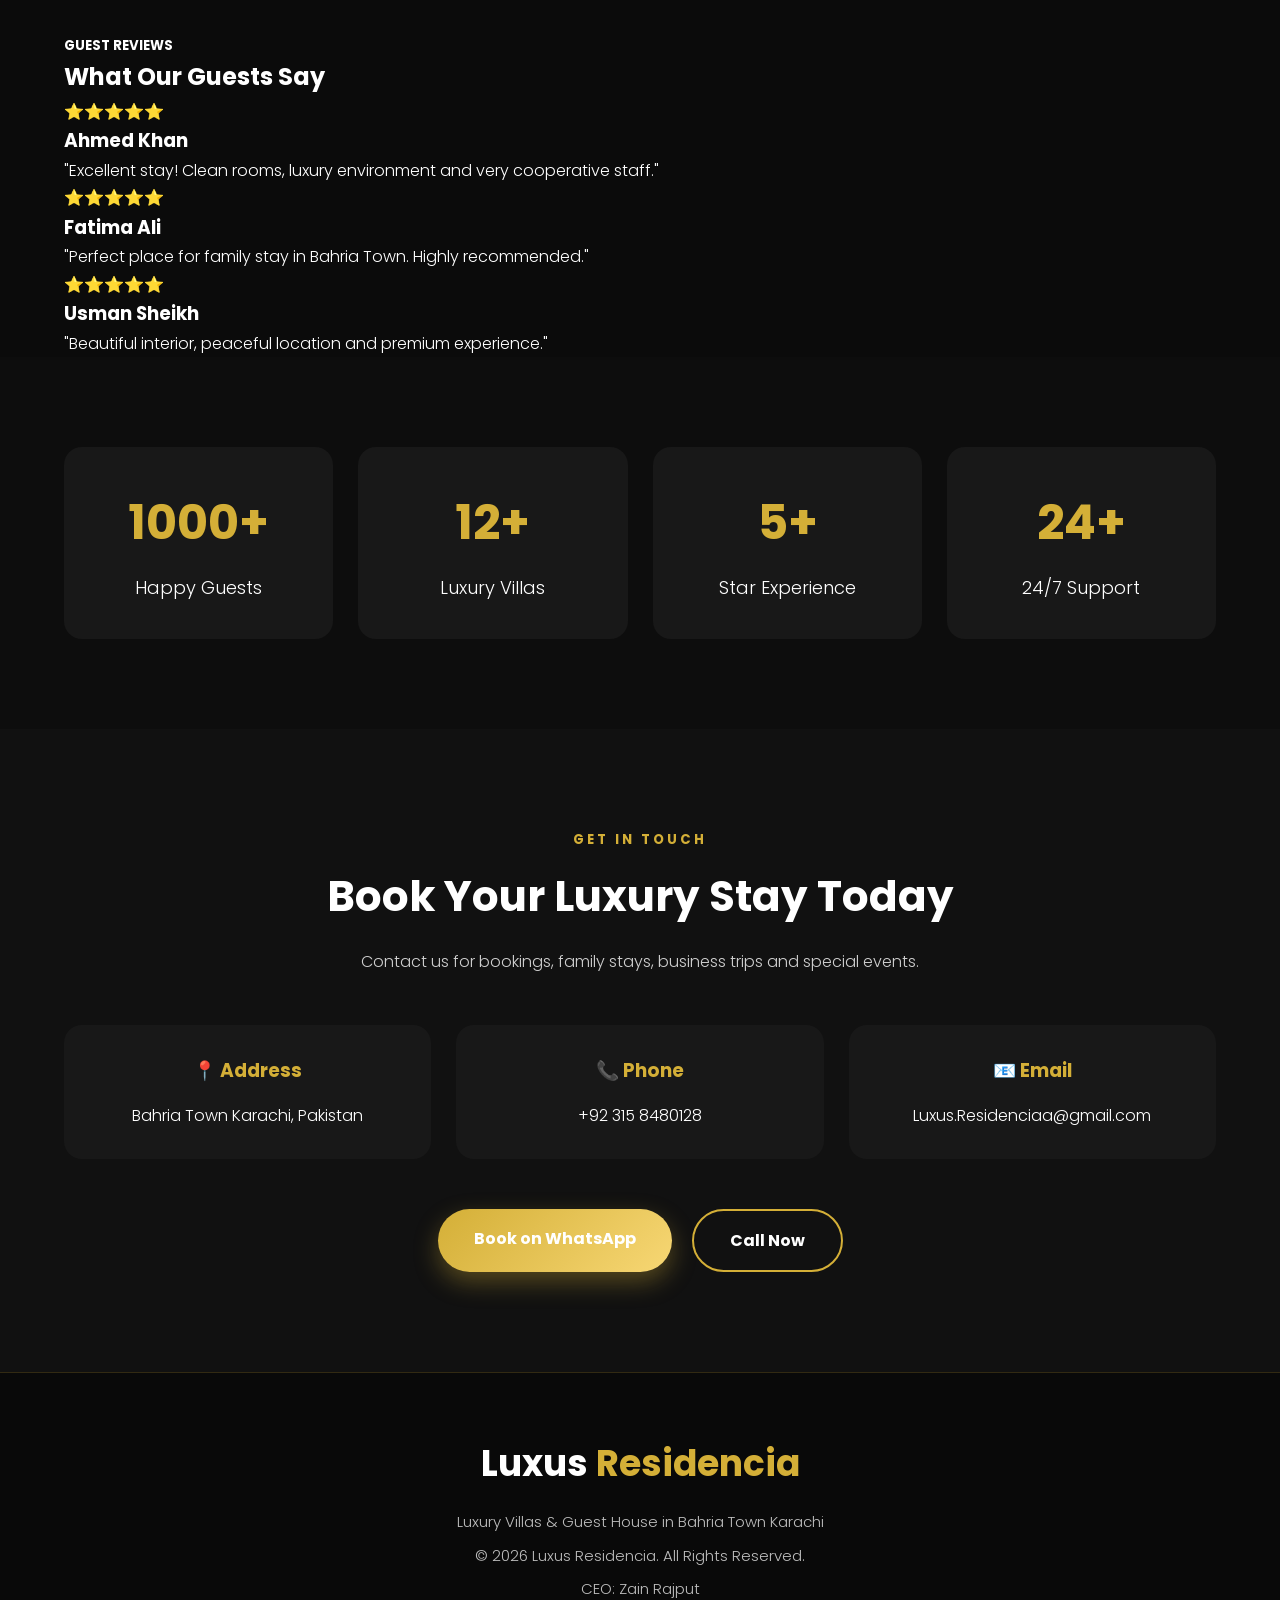
==== commit 9cbdb06c: "Update index.html" ====
--- a/index.html
+++ b/index.html
@@ -306,9 +306,7 @@
 <p>Premium stay with stylish interiors and complete privacy.</p>
 
 
-<a href="assets/videos/627deb5b-4187-4fb4-9457-8796ba1899fa.mp4"
-
-class="btn outline">
+<a href="4bed-video.html" class="btn outline">
 ▶ Watch Video
 </a>
 
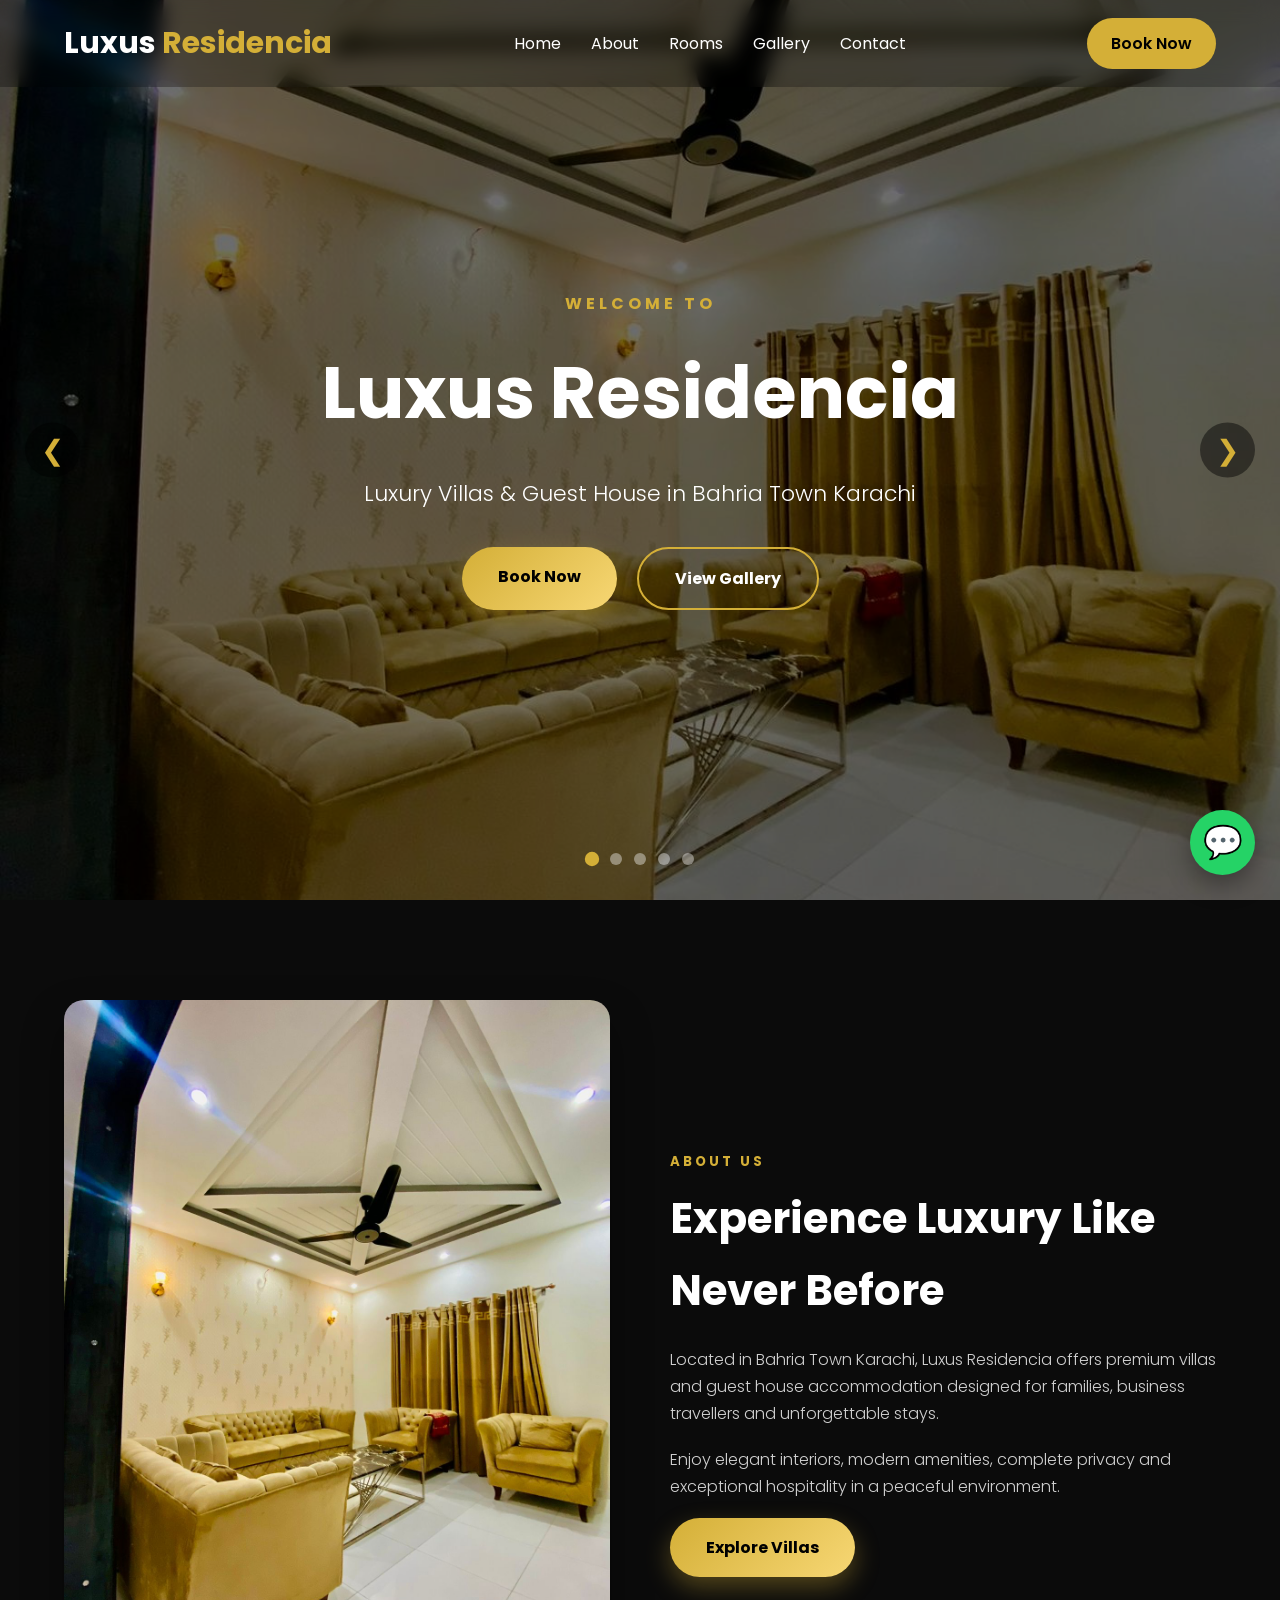
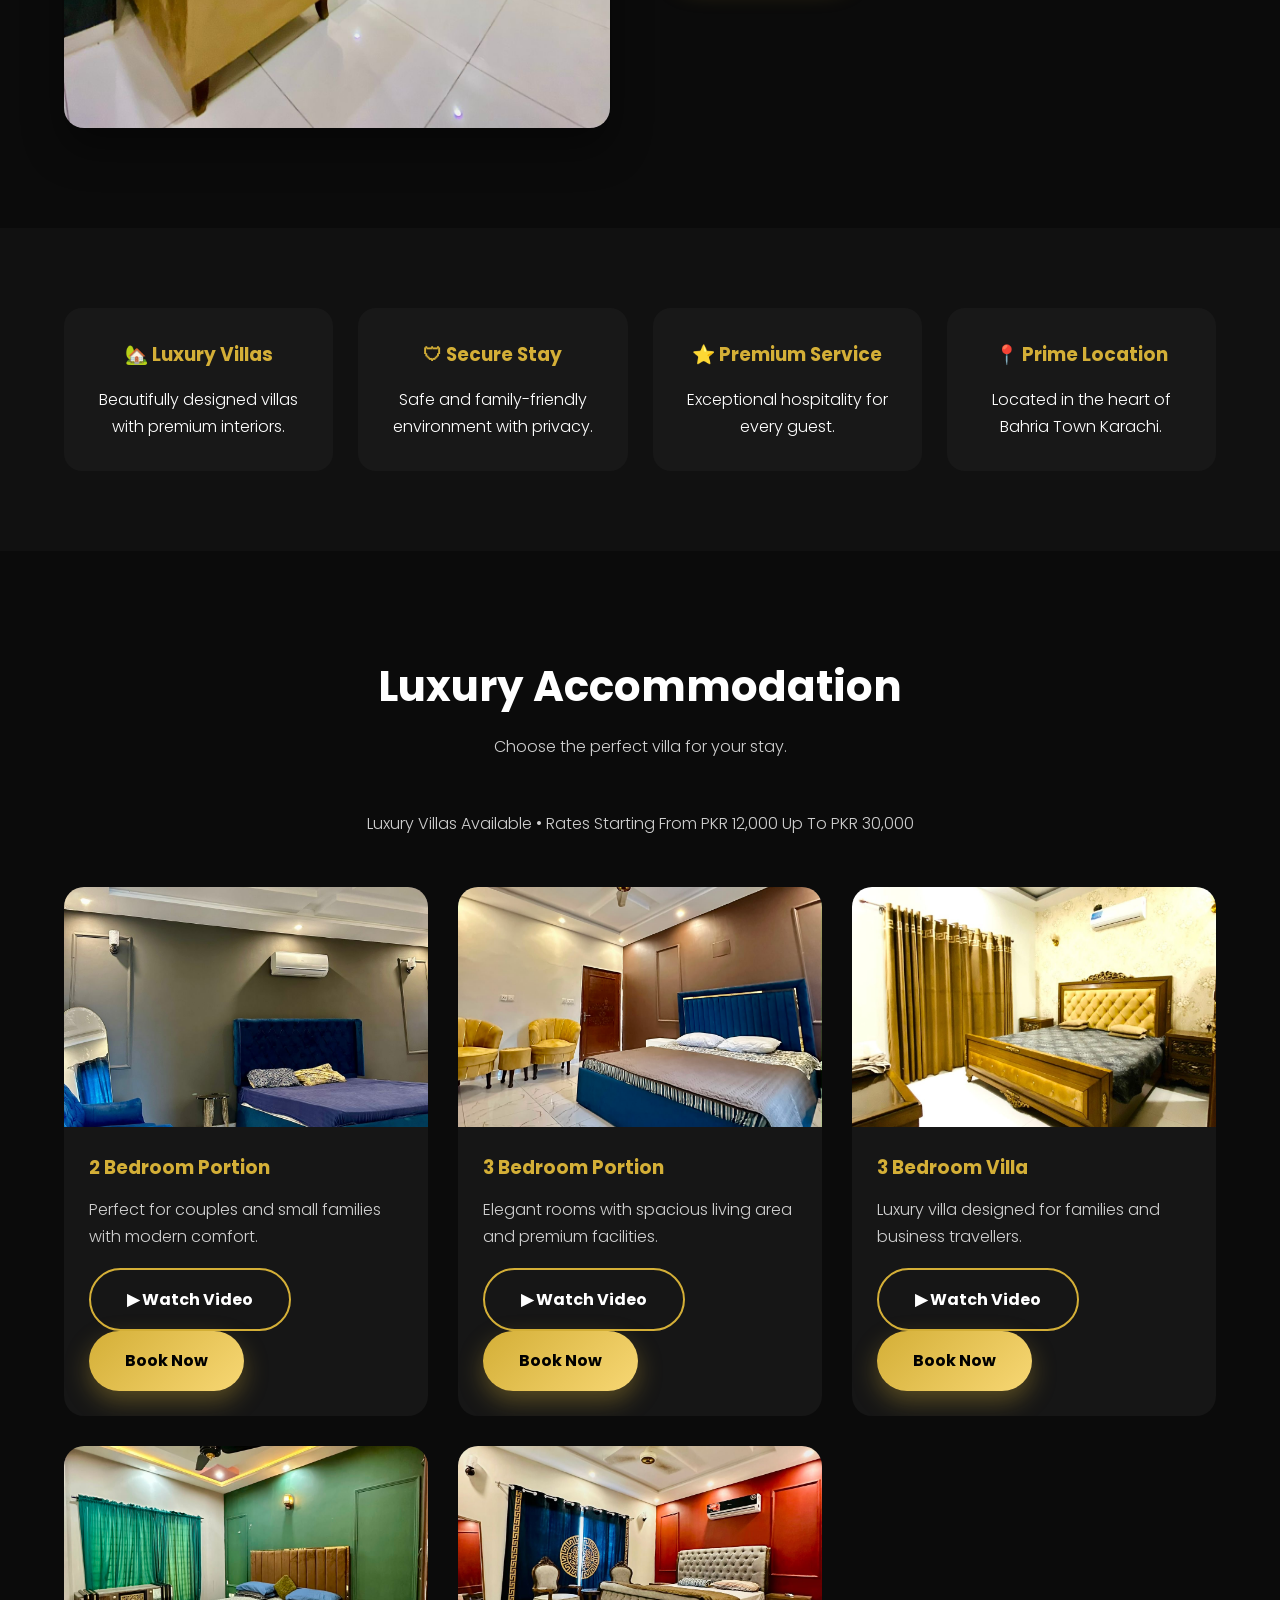
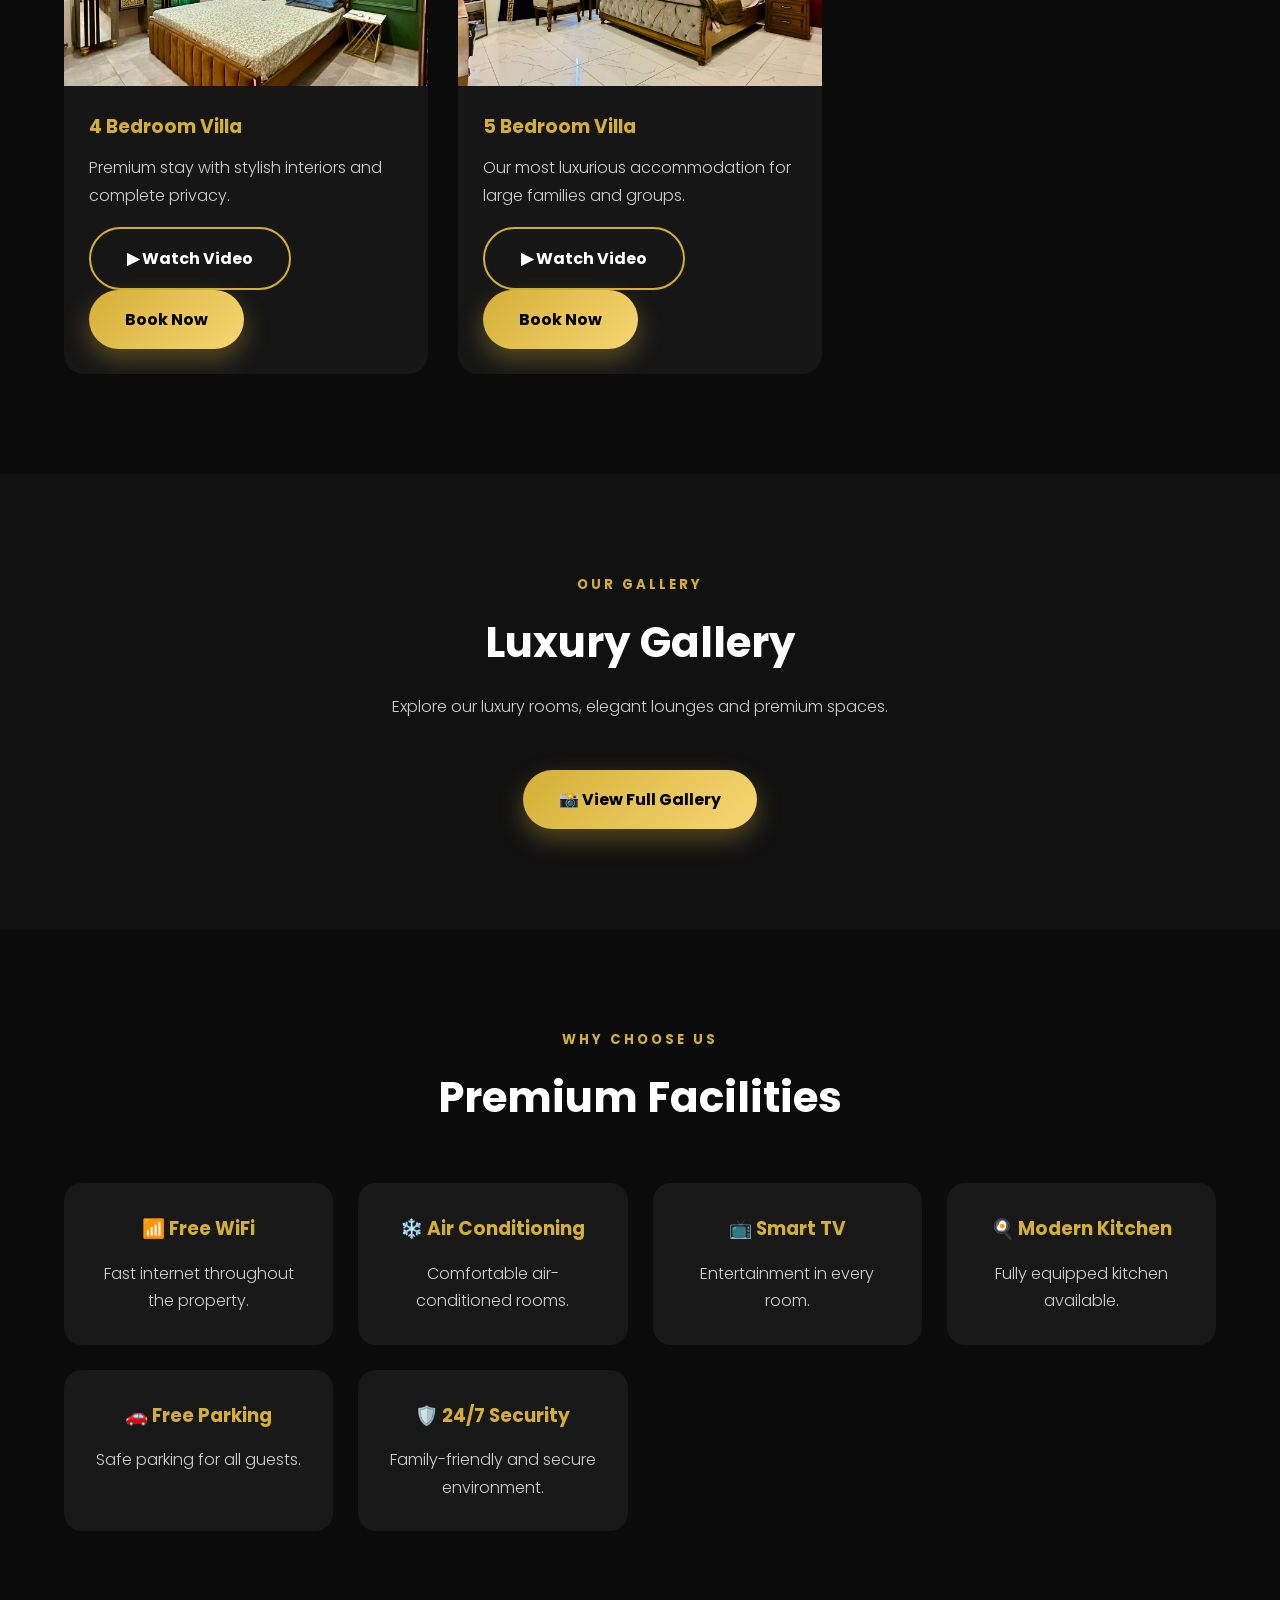
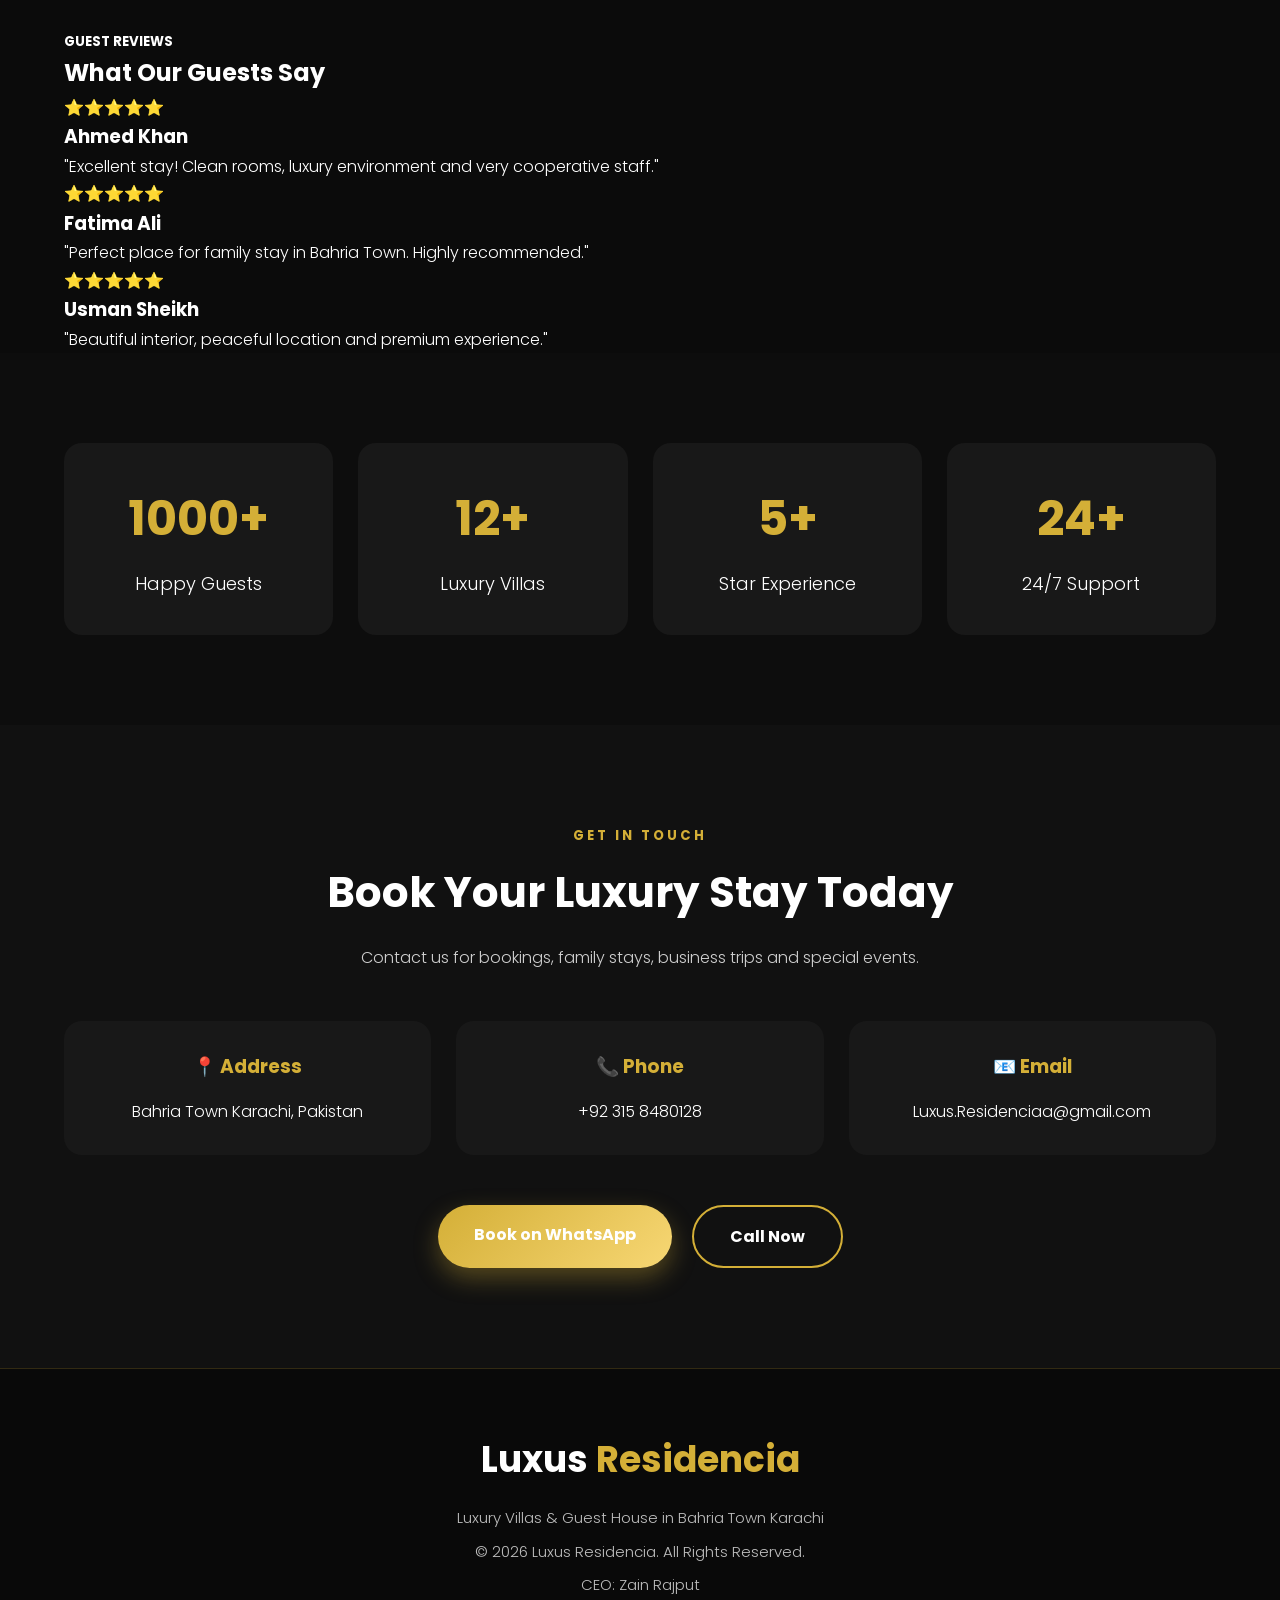
==== commit 6cba6825: "Update index.html" ====
--- a/index.html
+++ b/index.html
@@ -255,16 +255,12 @@
 
 <p>Elegant rooms with spacious living area and premium facilities.</p>
 
-
-<a href="assets/videos/48afcce3-6dfc-4bf8-9d96-36359e95336b.mp4"
-
-class="btn outline">
-▶ Watch Video
-</a>
-
-
 <a href="3bed-portion-video.html" class="btn outline">
 ▶ Watch Video
+</a>
+
+<a href="https://wa.me/923158480128" class="btn">
+Book Now
 </a>
 
 </div>
@@ -330,9 +326,7 @@
 <p>Our most luxurious accommodation for large families and groups.</p>
 
   
-<a href="assets/videos/7b8f4e2d-7a87-454f-a47c-8b74ba7e536a.mp4"
-
-class="btn outline">
+<a href="5bed-video.html" class="btn outline">
 ▶ Watch Video
 </a>
 
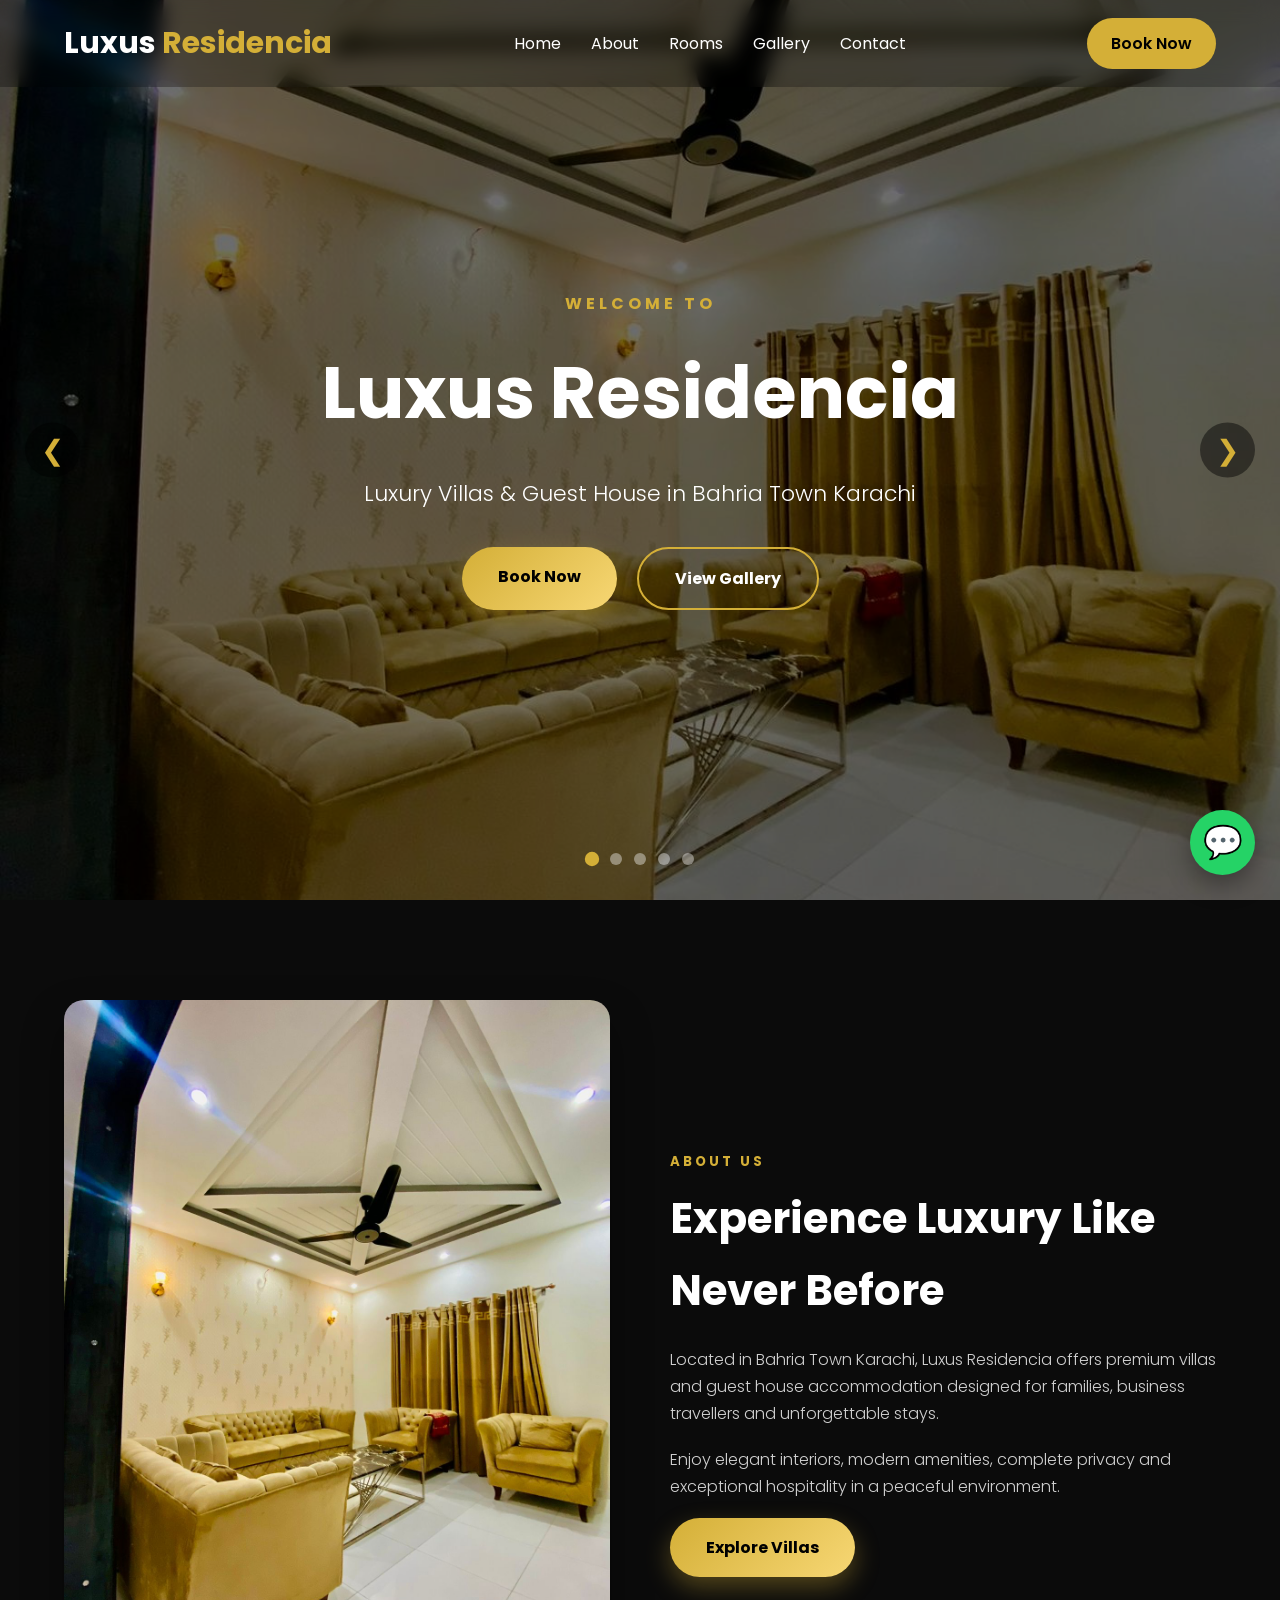
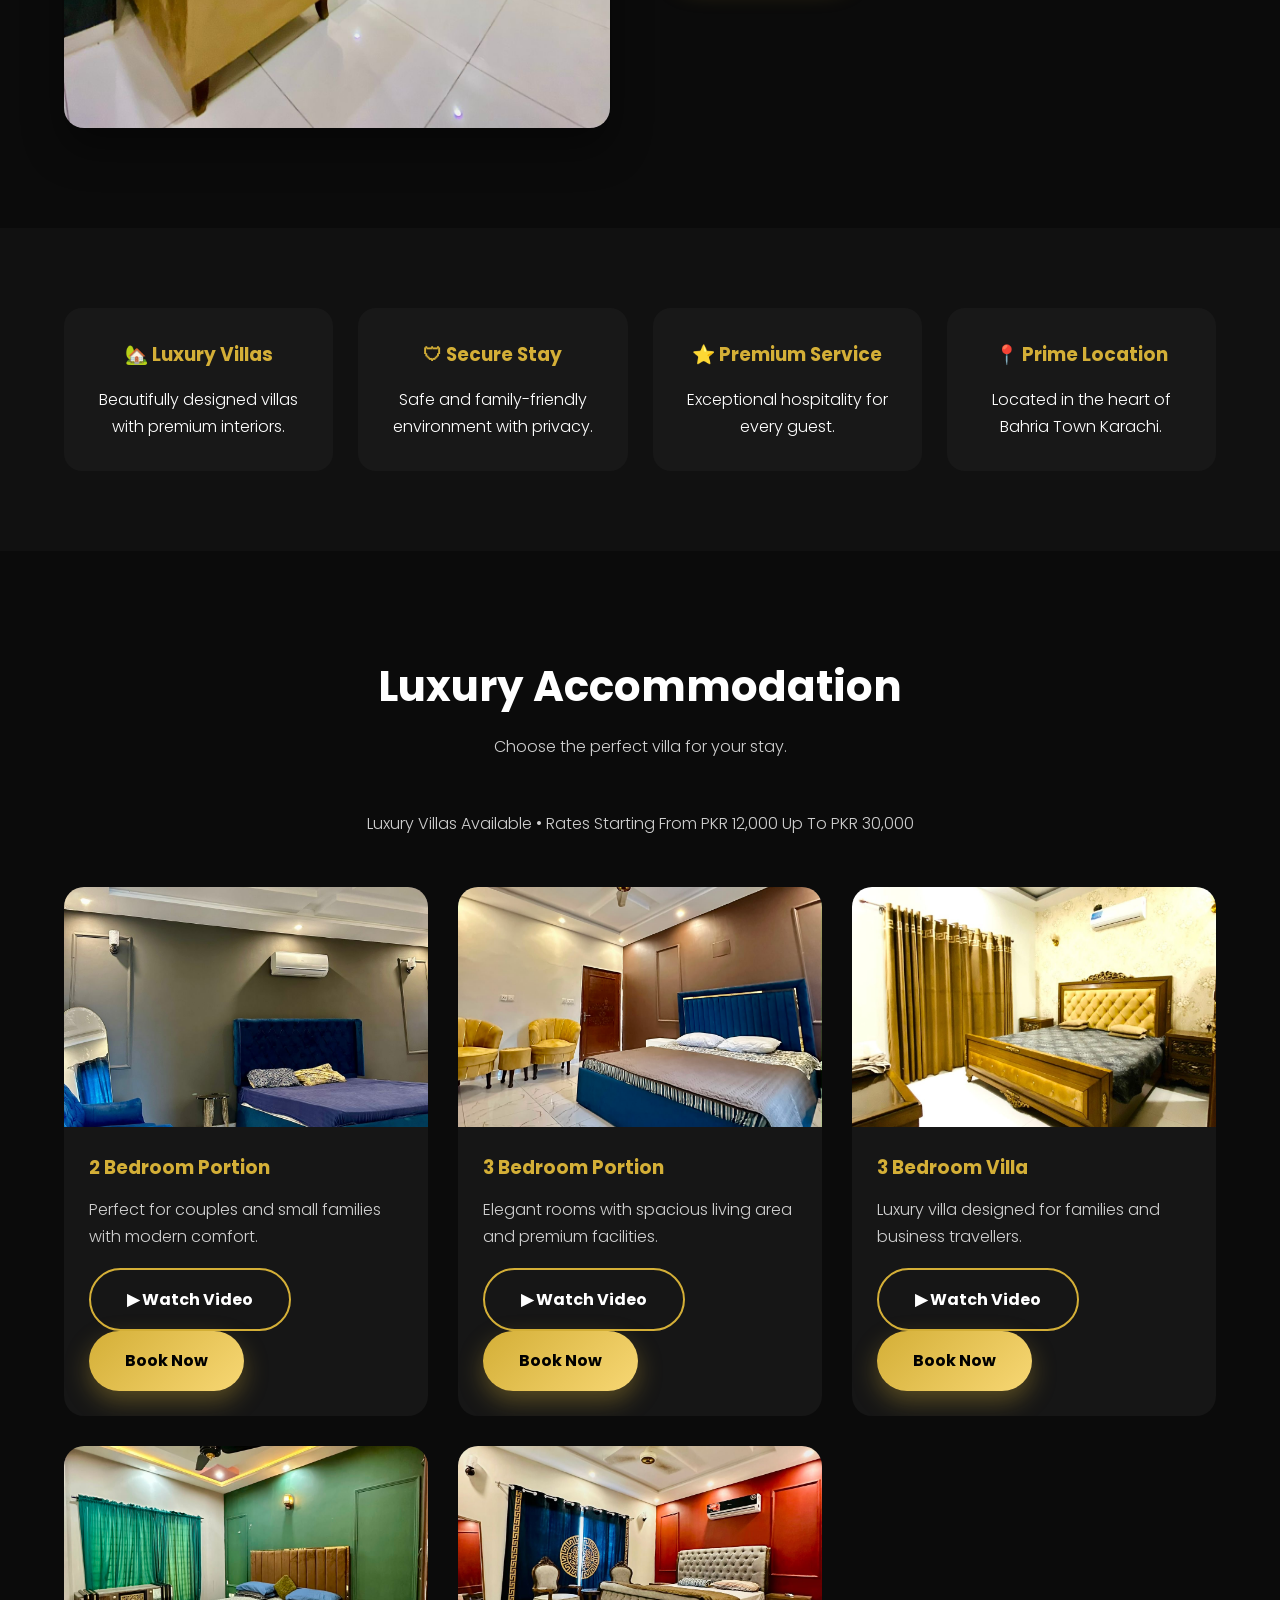
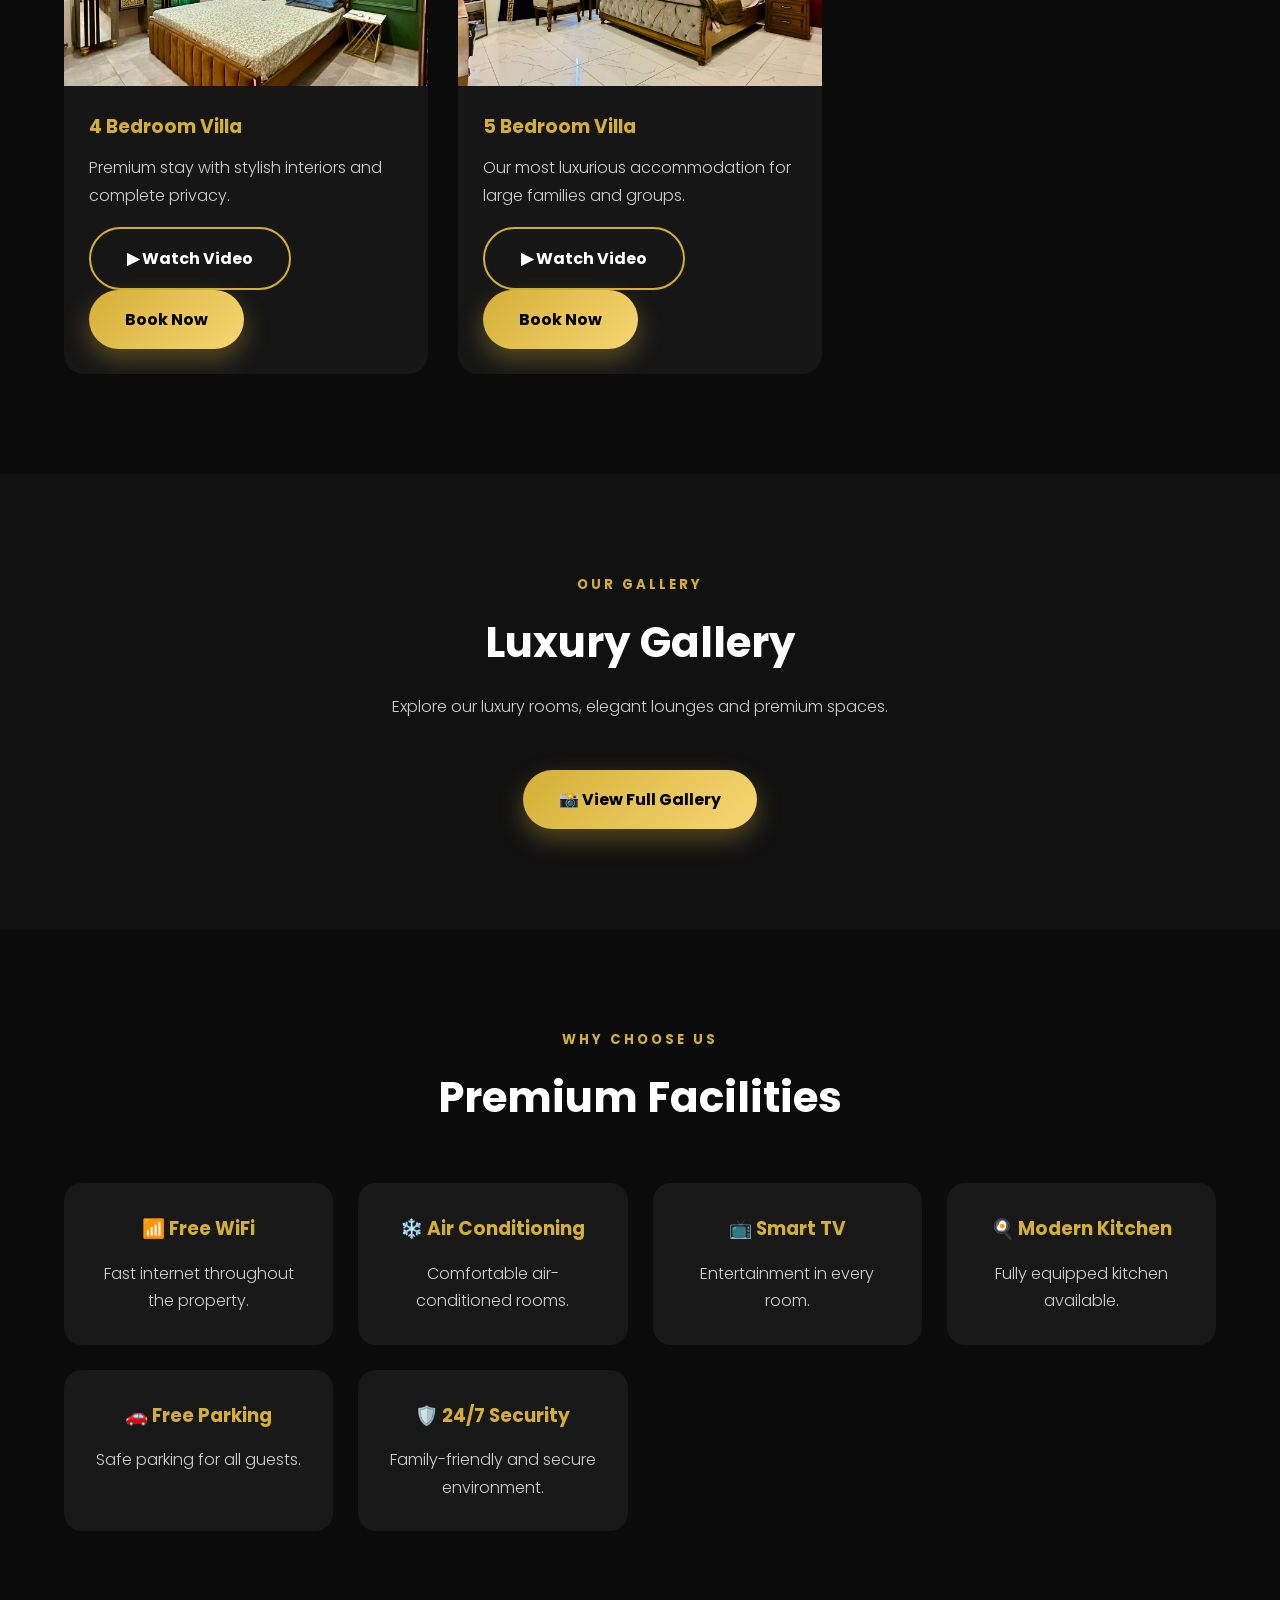
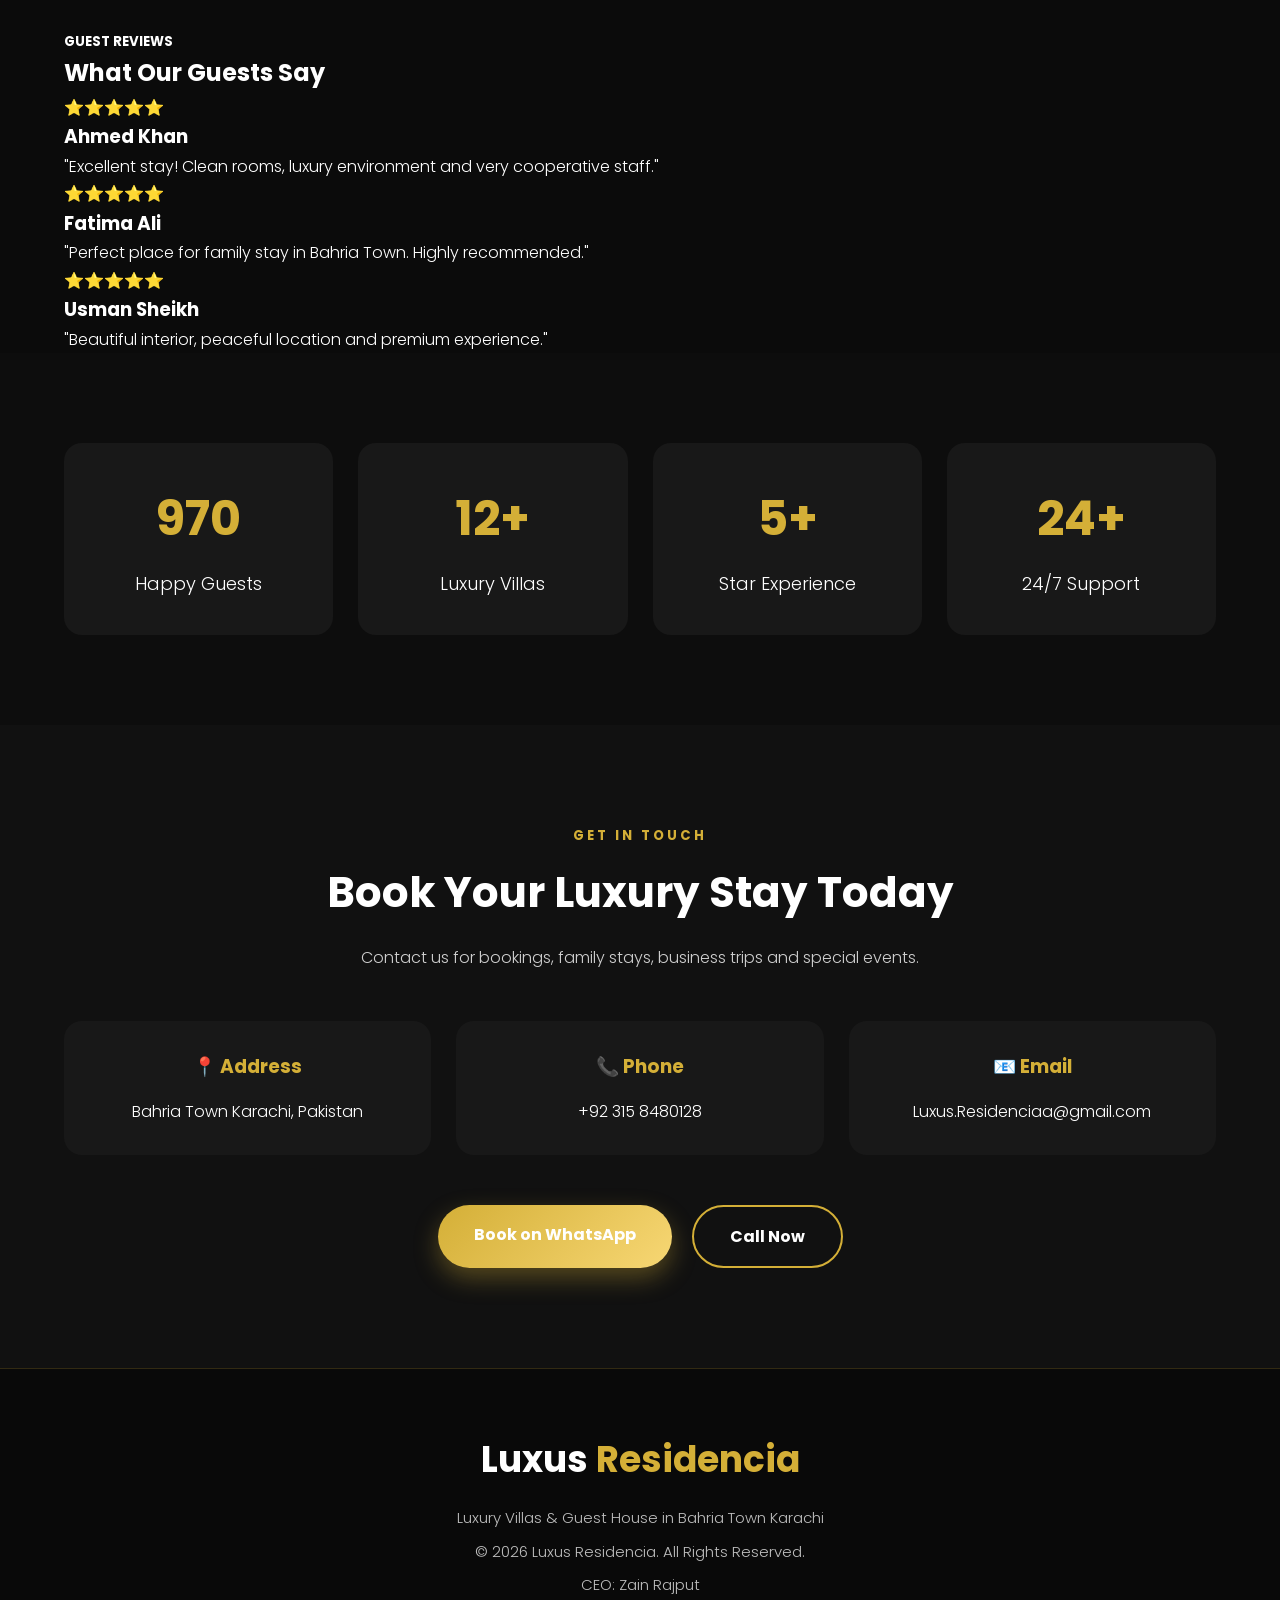
==== commit 7765d9be: "Update index.html" ====
--- a/index.html
+++ b/index.html
@@ -17,6 +17,30 @@
 <link rel="preconnect" href="https://fonts.gstatic.com" crossorigin>
 
 <link href="https://fonts.googleapis.com/css2?family=Poppins:wght@300;400;500;600;700&display=swap" rel="stylesheet">
+
+<meta name="google-site-verification" content="s90-U1INToQZesSJMkov6gupi5Ahw_Wn24uNy0Yl_UI" />
+
+<meta name="google-site-verification" content="s90-U1INToQZesSJMkov6gupi5Ahw_Wn24uNy0Yl_UI" />
+
+<meta name="msvalidate.01" content="2F2B53FA91EB983067CA348A9911A053" />
+
+<!-- Google tag (gtag.js) -->
+
+<script async src="https://www.googletagmanager.com/gtag/js?id=G-B89SSZETBS"></script>
+
+<script>
+
+  window.dataLayer = window.dataLayer || [];
+
+  function gtag(){dataLayer.push(arguments);}
+
+  gtag('js', new Date());
+
+  gtag('config', 'G-B89SSZETBS');
+
+</script>
+
+</head>
 
 </head>
 
